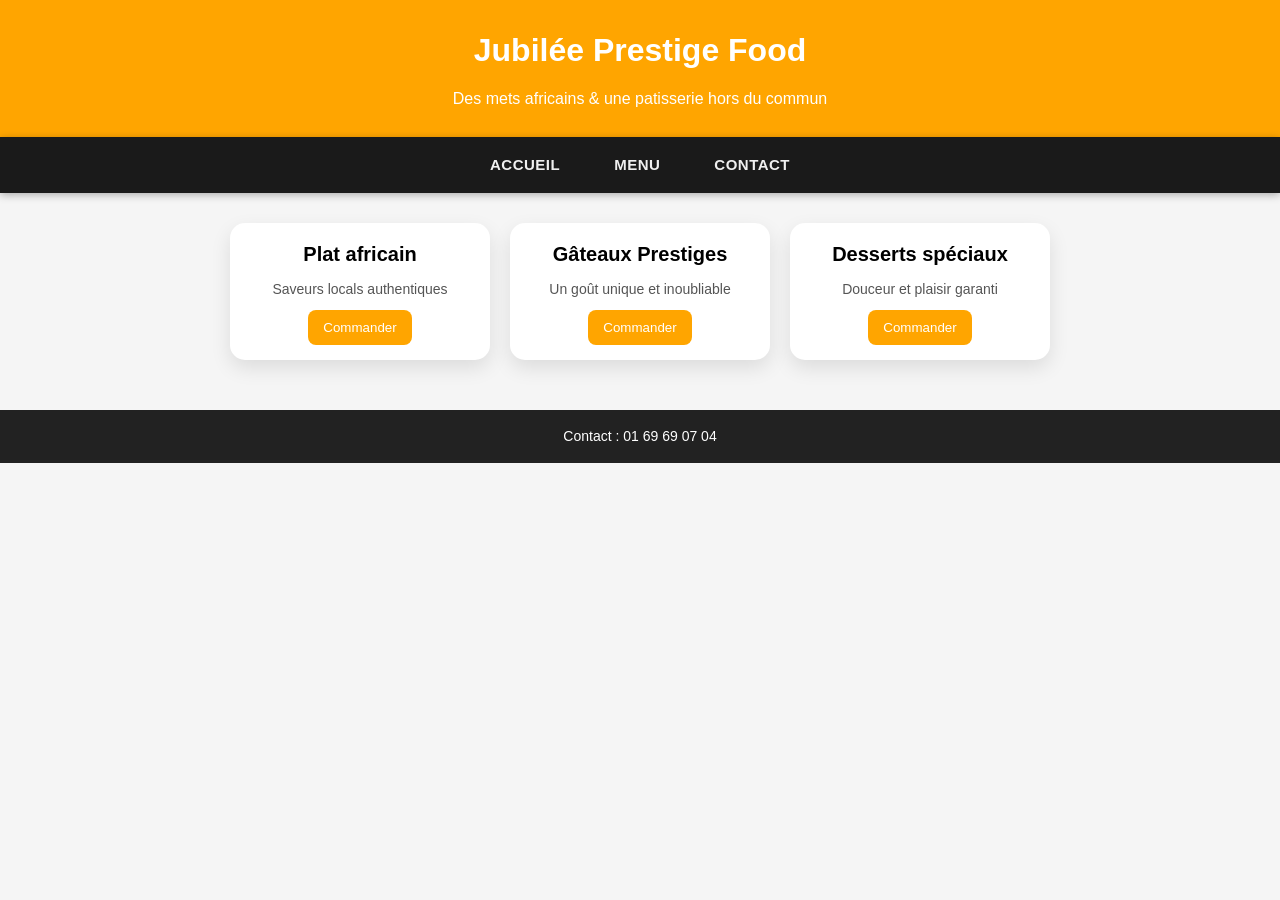
==== index.html @ 51b013df "Premier commit du projet" ====
<!DOCTYPE html>
<html lang="fr">

<head>
    <meta charset="UTF-8">
    <meta name="viewport" content="width=device-width, initial-scale=1.0">
    <title>Jubilée Prestige Food</title  >
    <link rel="stylesheet" href="style.css">
</head>

<body>
  
  <header class="header">
    <h1>Jubilée Prestige Food</h1>
    <p>Des mets africains & une patisserie hors du commun</p>
  </header>

  <nav class="nav">
    <ul>
      <li><a href="index.html">Accueil</a></li>
      <li><a href="Menu/Menu.html">Menu</a></li>
      <li><a href="Contact/Contact.html">Contact</a></li>
    </ul>
  </nav>

  <section class="container">

    <div class="card">
      <H2> Plat africain</H2>
      <p>Saveurs locals authentiques</p>
      <button>Commander</button> 
    </div>

    <div class="card">
      <H2>Gâteaux Prestiges</H2>
      <p>Un goût unique et inoubliable</p>
      <button>Commander</button>
    </div>

    <div class="card">
      <H2>Desserts spéciaux</H2>
      <p>Douceur et plaisir  garanti</p>
      <button>Commander</button>
    </div>

  </section>

  <footer class="footer">
    <p>Contact : 01 69 69 07 04</p>
  </footer>
</body>

</html>
---- style.css ----
* {
    margin: 0;
    padding: 0;
    box-sizing: border-box;
}

body {
    font-family: Arial, sans-serif;
    background-color: #f5f5f5;
    line-height: 1.6;
}

header {
    text-align: center;
    background: orange;
    color: white;
    padding: 25px 20px;
}

header h1 {
    font-size: 32px;
    margin-bottom: 10px;
}

header p {
    font-size: 16px;
}

/*NAVBAR */

/* Conteneur principal de la nav */
.nav {
    background-color: #1a1a1a; 
    padding: 0 20px;
    box-shadow: 0 2px 8px rgba(0, 0, 0, 0.3); 
    position: sticky; /* Pour que la navbar reste visible en scrollant */
    top: 0;
    z-index: 100;
}

.nav ul {
    list-style: none;
    display: flex; 
    justify-content: center; 
    gap: 10px; 
    margin: 0;
    padding: 0;
}

/* Chaque item de la liste */
.nav ul li {
    position: relative; /* C'est pour l'effet de soulignement animé */
}

/* Les liens eux-mêmes */
.nav ul li a {
    display: block;
    color: #f0f0f0; 
    text-decoration: none;
    font-size: 15px;
    font-weight: bold;
    letter-spacing: 0.5px;
    padding: 16px 22px; /* Grande Zone cliquableon va expliquer plus tard */
    text-transform: uppercase; /* Style prestige */
    transition: color 0.3s ease; /* Transition sur la couleur */
}

/* Barre animée sous chaque lien au survol */
.nav ul li a::after {
    content: '';
    position: absolute;
    bottom: 0;
    left: 50%;
    transform: translateX(-50%);
    width: 0%; /* Invisible par défaut */
    height: 3px;
    background-color: orange; 
    border-radius: 2px 2px 0 0;
    transition: width 0.3s ease; /* Animation de gauche à droite */
}

/* Au survol : le lien devient orange et la barre s'étend */
.nav ul li a:hover {
    color: orange;
}

.nav ul li a:hover::after {
    width: 80%; /* La barre s'étend sous le texte */
}

.container {
    display: flex;
    justify-content: center;
    flex-wrap: wrap;
    gap: 20px;
    padding: 30px 20px;
}
nav a.active {
  pointer-events: none;   /* désactive le clic */
  cursor: default;        /* curseur normal au survol */
  /*style visuel pour indiquer qu'on est sur cette page */
  font-weight: bold;
  text-decoration: underline;
}

.card {
    background: white;
    border-radius: 15px;
    box-shadow: 0 8px 20px rgba(0, 0, 0, 0.1);
    width: min(260px, 100%);
    padding: 15px;
    text-align: center;
    transition: transform 0.3s ease, box-shadow 0.3s ease;
}

.card:hover {
    transform: translateY(-5px);
    box-shadow: 0 12px 25px rgba(0, 0, 0, 0.2);
}

.card img {
    width: 100%;
    border-radius: 10px;
    margin-bottom: 10px;
}

.card h2 {
    font-size: 20px;
    margin-bottom: 8px;
}

.card p {
    font-size: 14px;
    color: #555;
    margin-bottom: 10px;
}

button {
    background: orange;
    color: white;
    border: none;
    padding: 10px 15px;
    border-radius: 8px;
    cursor: pointer;
    transition: 0.3s ease;
}

button:hover {
    background: red;
}

footer {
    text-align: center;
    padding: 15px;
    background: #222;
    color: white;
    margin-top: 20px;
    font-size: 14px;
}
@media (max-width: 600px) {
    .nav ul {
        flex-direction: column;
        gap: 0;
    }

.nav ul li a {
    padding: 12px 20px;
    text-align: center;
}

    .container {
        flex-direction: column;
        align-items: center;
    }
}
@media (max-width: 600px) {
    header h1,
    header.site-header h1 {
        font-size: 22px;
    }
    header p,
    header.site-header p {
        font-size: 14px;
    }
}
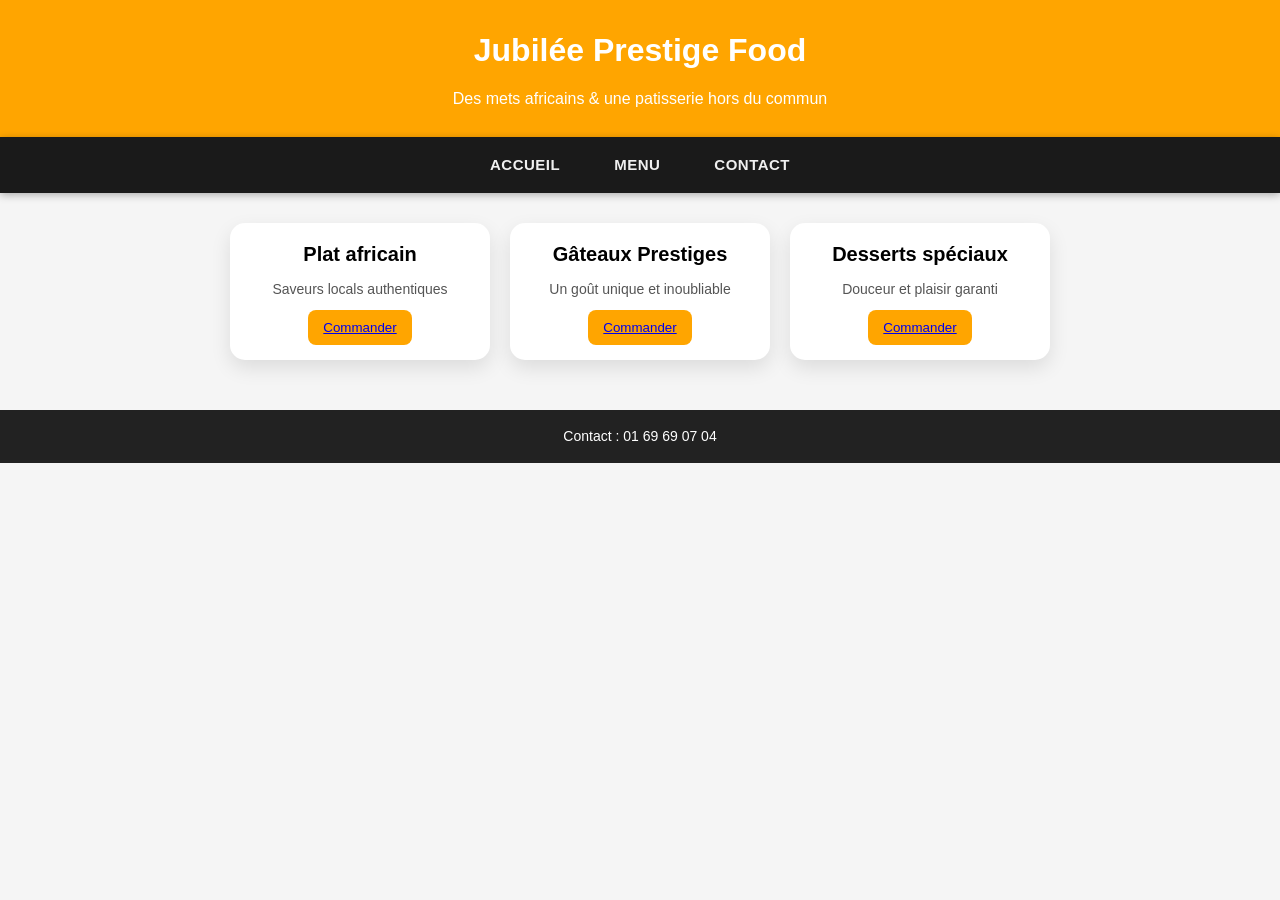
==== commit 7ddedc6f: "Changement 2" ====
--- a/index.html
+++ b/index.html
@@ -28,19 +28,19 @@
     <div class="card">
       <H2> Plat africain</H2>
       <p>Saveurs locals authentiques</p>
-      <button>Commander</button> 
+      <button><a href="https://wa.me/69690704">Commander</a></button> 
     </div>
 
     <div class="card">
       <H2>Gâteaux Prestiges</H2>
       <p>Un goût unique et inoubliable</p>
-      <button>Commander</button>
+      <button><a href="https://wa.me/69690704">Commander</a></button>
     </div>
 
     <div class="card">
       <H2>Desserts spéciaux</H2>
       <p>Douceur et plaisir  garanti</p>
-      <button>Commander</button>
+      <button><a href="https://wa.me/69690704">Commander</a></button>
     </div>
 
   </section>
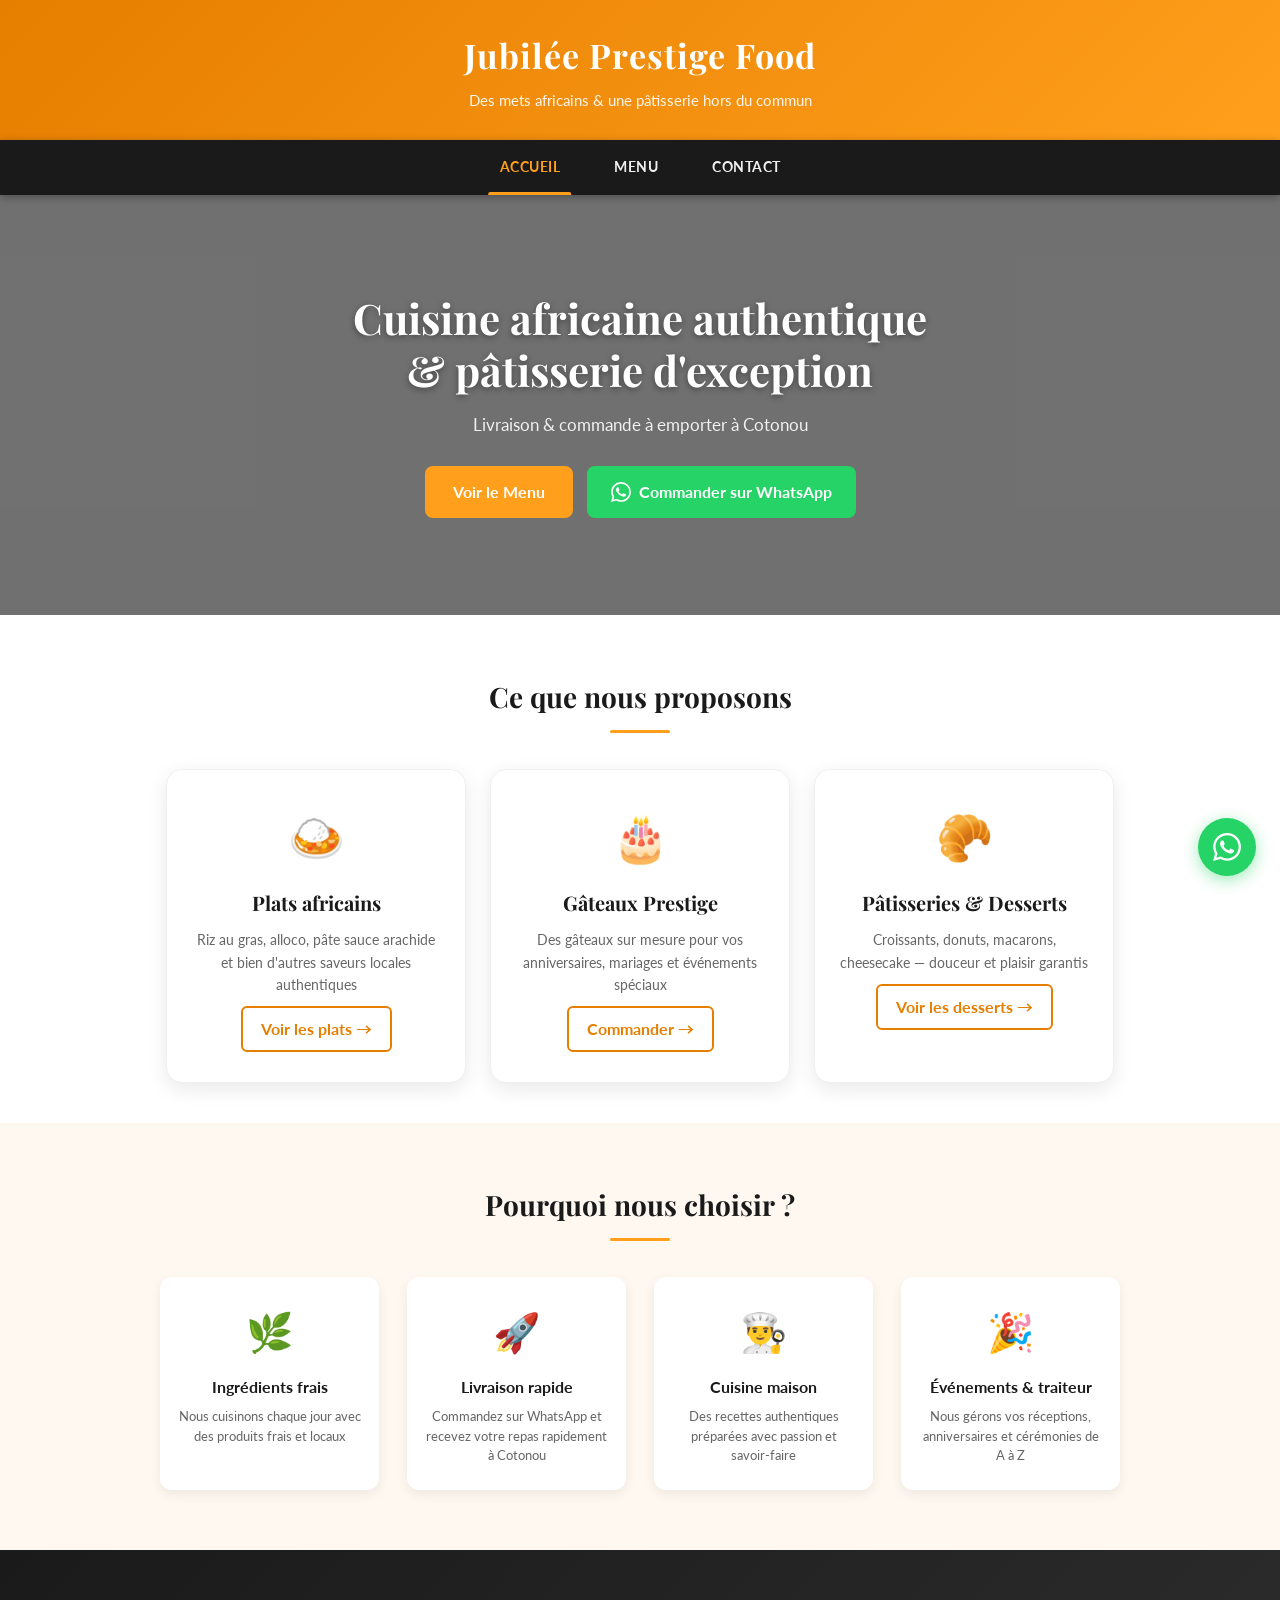
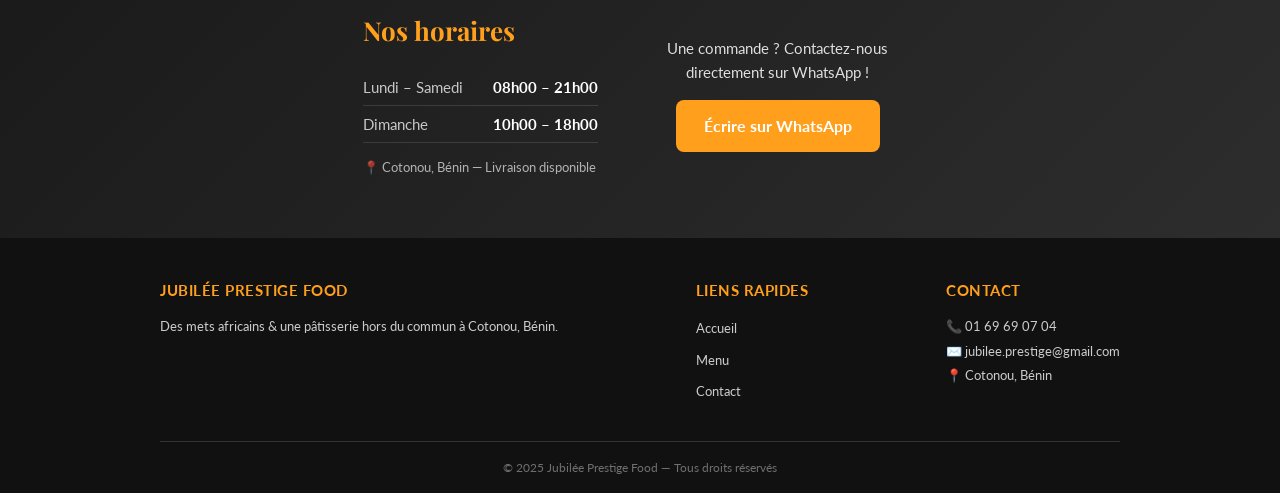
==== commit f3d6c606: "Nettoyage du projet et suppression du fichier nul" ====
--- a/index.html
+++ b/index.html
@@ -1,53 +1,143 @@
 <!DOCTYPE html>
 <html lang="fr">
+<head>
+  <meta charset="UTF-8">
+  <meta name="viewport" content="width=device-width, initial-scale=1.0">
+  <title>Jubilée Prestige Food</title>
+  <link rel="stylesheet" href="style.css">
+  <link href="https://fonts.googleapis.com/css2?family=Playfair+Display:wght@600;700&family=Lato:wght@400;700&display=swap" rel="stylesheet">
+</head>
+<body>
 
-<head>
-    <meta charset="UTF-8">
-    <meta name="viewport" content="width=device-width, initial-scale=1.0">
-    <title>Jubilée Prestige Food</title  >
-    <link rel="stylesheet" href="style.css">
-</head>
-
-<body>
-  
   <header class="header">
     <h1>Jubilée Prestige Food</h1>
-    <p>Des mets africains & une patisserie hors du commun</p>
+    <p>Des mets africains &amp; une pâtisserie hors du commun</p>
   </header>
 
   <nav class="nav">
     <ul>
-      <li><a href="index.html">Accueil</a></li>
+      <li><a href="index.html" class="active">Accueil</a></li>
       <li><a href="Menu/Menu.html">Menu</a></li>
       <li><a href="Contact/Contact.html">Contact</a></li>
     </ul>
   </nav>
 
-  <section class="container">
+  <!-- HERO SECTION -->
+  <section class="hero">
+    <div class="hero-overlay"></div>
+    <div class="hero-content">
+      <h2>Cuisine africaine authentique<br>&amp; pâtisserie d'exception</h2>
+      <p>Livraison &amp; commande à emporter à Cotonou</p>
+      <div class="hero-buttons">
+        <a href="Menu/Menu.html" class="btn-primary">Voir le Menu</a>
+        <a href="https://wa.me/22969690704" target="_blank" class="btn-whatsapp">
+          <svg width="20" height="20" viewBox="0 0 24 24" fill="currentColor"><path d="M17.472 14.382c-.297-.149-1.758-.867-2.03-.967-.273-.099-.471-.148-.67.15-.197.297-.767.966-.94 1.164-.173.199-.347.223-.644.075-.297-.15-1.255-.463-2.39-1.475-.883-.788-1.48-1.761-1.653-2.059-.173-.297-.018-.458.13-.606.134-.133.298-.347.446-.52.149-.174.198-.298.298-.497.099-.198.05-.371-.025-.52-.075-.149-.669-1.612-.916-2.207-.242-.579-.487-.5-.669-.51-.173-.008-.371-.01-.57-.01-.198 0-.52.074-.792.372-.272.297-1.04 1.016-1.04 2.479 0 1.462 1.065 2.875 1.213 3.074.149.198 2.096 3.2 5.077 4.487.709.306 1.262.489 1.694.625.712.227 1.36.195 1.871.118.571-.085 1.758-.719 2.006-1.413.248-.694.248-1.289.173-1.413-.074-.124-.272-.198-.57-.347m-5.421 7.403h-.004a9.87 9.87 0 01-5.031-1.378l-.361-.214-3.741.982.998-3.648-.235-.374a9.86 9.86 0 01-1.51-5.26c.001-5.45 4.436-9.884 9.888-9.884 2.64 0 5.122 1.03 6.988 2.898a9.825 9.825 0 012.893 6.994c-.003 5.45-4.437 9.884-9.885 9.884m8.413-18.297A11.815 11.815 0 0012.05 0C5.495 0 .16 5.335.157 11.892c0 2.096.547 4.142 1.588 5.945L.057 24l6.305-1.654a11.882 11.882 0 005.683 1.448h.005c6.554 0 11.89-5.335 11.893-11.893a11.821 11.821 0 00-3.48-8.413z"/></svg>
+          Commander sur WhatsApp
+        </a>
+      </div>
+    </div>
+  </section>
 
-    <div class="card">
-      <H2> Plat africain</H2>
-      <p>Saveurs locals authentiques</p>
-      <button><a href="https://wa.me/69690704">Commander</a></button> 
+  <!-- CATEGORIES SECTION -->
+  <section class="categories">
+    <h2 class="section-title">Ce que nous proposons</h2>
+    <div class="container">
+      <div class="card">
+        <div class="card-icon">🍛</div>
+        <h3>Plats africains</h3>
+        <p>Riz au gras, alloco, pâte sauce arachide et bien d'autres saveurs locales authentiques</p>
+        <a href="Menu/Menu.html" class="btn-card">Voir les plats →</a>
+      </div>
+      <div class="card">
+        <div class="card-icon">🎂</div>
+        <h3>Gâteaux Prestige</h3>
+        <p>Des gâteaux sur mesure pour vos anniversaires, mariages et événements spéciaux</p>
+        <a href="https://wa.me/22969690704" target="_blank" class="btn-card">Commander →</a>
+      </div>
+      <div class="card">
+        <div class="card-icon">🥐</div>
+        <h3>Pâtisseries &amp; Desserts</h3>
+        <p>Croissants, donuts, macarons, cheesecake — douceur et plaisir garantis</p>
+        <a href="Menu/Menu.html" class="btn-card">Voir les desserts →</a>
+      </div>
     </div>
+  </section>
 
-    <div class="card">
-      <H2>Gâteaux Prestiges</H2>
-      <p>Un goût unique et inoubliable</p>
-      <button><a href="https://wa.me/69690704">Commander</a></button>
+  <!-- POURQUOI NOUS -->
+  <section class="why-us">
+    <h2 class="section-title">Pourquoi nous choisir ?</h2>
+    <div class="why-grid">
+      <div class="why-item">
+        <span class="why-icon">🌿</span>
+        <h4>Ingrédients frais</h4>
+        <p>Nous cuisinons chaque jour avec des produits frais et locaux</p>
+      </div>
+      <div class="why-item">
+        <span class="why-icon">🚀</span>
+        <h4>Livraison rapide</h4>
+        <p>Commandez sur WhatsApp et recevez votre repas rapidement à Cotonou</p>
+      </div>
+      <div class="why-item">
+        <span class="why-icon">👨‍🍳</span>
+        <h4>Cuisine maison</h4>
+        <p>Des recettes authentiques préparées avec passion et savoir-faire</p>
+      </div>
+      <div class="why-item">
+        <span class="why-icon">🎉</span>
+        <h4>Événements &amp; traiteur</h4>
+        <p>Nous gérons vos réceptions, anniversaires et cérémonies de A à Z</p>
+      </div>
     </div>
+  </section>
 
-    <div class="card">
-      <H2>Desserts spéciaux</H2>
-      <p>Douceur et plaisir  garanti</p>
-      <button><a href="https://wa.me/69690704">Commander</a></button>
+  <!-- HORAIRES -->
+  <section class="horaires">
+    <div class="horaires-inner">
+      <div class="horaires-text">
+        <h2>Nos horaires</h2>
+        <ul>
+          <li><span>Lundi – Samedi</span> <strong>08h00 – 21h00</strong></li>
+          <li><span>Dimanche</span> <strong>10h00 – 18h00</strong></li>
+        </ul>
+        <p class="horaires-note">📍 Cotonou, Bénin — Livraison disponible</p>
+      </div>
+      <div class="horaires-cta">
+        <p>Une commande ? Contactez-nous directement sur WhatsApp !</p>
+        <a href="https://wa.me/22969690704" target="_blank" class="btn-primary">Écrire sur WhatsApp</a>
+      </div>
     </div>
-
   </section>
 
   <footer class="footer">
-    <p>Contact : 01 69 69 07 04</p>
+    <div class="footer-inner">
+      <div class="footer-col">
+        <h4>Jubilée Prestige Food</h4>
+        <p>Des mets africains &amp; une pâtisserie hors du commun à Cotonou, Bénin.</p>
+      </div>
+      <div class="footer-col">
+        <h4>Liens rapides</h4>
+        <ul>
+          <li><a href="index.html">Accueil</a></li>
+          <li><a href="Menu/Menu.html">Menu</a></li>
+          <li><a href="Contact/Contact.html">Contact</a></li>
+        </ul>
+      </div>
+      <div class="footer-col">
+        <h4>Contact</h4>
+        <p>📞 01 69 69 07 04</p>
+        <p>✉️ jubilee.prestige@gmail.com</p>
+        <p>📍 Cotonou, Bénin</p>
+      </div>
+    </div>
+    <div class="footer-bottom">
+      <p>&copy; 2025 Jubilée Prestige Food — Tous droits réservés</p>
+    </div>
   </footer>
+
+  <!-- BOUTON WHATSAPP FLOTTANT -->
+  <a href="https://wa.me/22969690704" target="_blank" class="whatsapp-float" title="Commander sur WhatsApp">
+    <svg width="28" height="28" viewBox="0 0 24 24" fill="white"><path d="M17.472 14.382c-.297-.149-1.758-.867-2.03-.967-.273-.099-.471-.148-.67.15-.197.297-.767.966-.94 1.164-.173.199-.347.223-.644.075-.297-.15-1.255-.463-2.39-1.475-.883-.788-1.48-1.761-1.653-2.059-.173-.297-.018-.458.13-.606.134-.133.298-.347.446-.52.149-.174.198-.298.298-.497.099-.198.05-.371-.025-.52-.075-.149-.669-1.612-.916-2.207-.242-.579-.487-.5-.669-.51-.173-.008-.371-.01-.57-.01-.198 0-.52.074-.792.372-.272.297-1.04 1.016-1.04 2.479 0 1.462 1.065 2.875 1.213 3.074.149.198 2.096 3.2 5.077 4.487.709.306 1.262.489 1.694.625.712.227 1.36.195 1.871.118.571-.085 1.758-.719 2.006-1.413.248-.694.248-1.289.173-1.413-.074-.124-.272-.198-.57-.347m-5.421 7.403h-.004a9.87 9.87 0 01-5.031-1.378l-.361-.214-3.741.982.998-3.648-.235-.374a9.86 9.86 0 01-1.51-5.26c.001-5.45 4.436-9.884 9.888-9.884 2.64 0 5.122 1.03 6.988 2.898a9.825 9.825 0 012.893 6.994c-.003 5.45-4.437 9.884-9.885 9.884m8.413-18.297A11.815 11.815 0 0012.05 0C5.495 0 .16 5.335.157 11.892c0 2.096.547 4.142 1.588 5.945L.057 24l6.305-1.654a11.882 11.882 0 005.683 1.448h.005c6.554 0 11.89-5.335 11.893-11.893a11.821 11.821 0 00-3.48-8.413z"/></svg>
+  </a>
+
 </body>
-
-</html>+</html>
--- a/style.css
+++ b/style.css
@@ -1,185 +1,377 @@
 * {
-    margin: 0;
-    padding: 0;
-    box-sizing: border-box;
+  margin: 0;
+  padding: 0;
+  box-sizing: border-box;
 }
 
 body {
-    font-family: Arial, sans-serif;
-    background-color: #f5f5f5;
-    line-height: 1.6;
-}
-
-header {
-    text-align: center;
-    background: orange;
-    color: white;
-    padding: 25px 20px;
-}
-
-header h1 {
-    font-size: 32px;
-    margin-bottom: 10px;
-}
-
-header p {
-    font-size: 16px;
-}
-
-/*NAVBAR */
-
-/* Conteneur principal de la nav */
+  font-family: 'Lato', Arial, sans-serif;
+  background-color: #fafafa;
+  line-height: 1.6;
+  color: #222;
+}
+
+
+header.header {
+  text-align: center;
+  background: linear-gradient(135deg, #e67e00, #ff9f1c);
+  color: white;
+  padding: 28px 20px;
+}
+header.header h1 {
+  font-family: 'Playfair Display', serif;
+  font-size: 34px;
+  margin-bottom: 6px;
+  letter-spacing: 1px;
+}
+header.header p {
+  font-size: 15px;
+  opacity: 0.92;
+}
+
+/* ===== NAVBAR ===== */
 .nav {
-    background-color: #1a1a1a; 
-    padding: 0 20px;
-    box-shadow: 0 2px 8px rgba(0, 0, 0, 0.3); 
-    position: sticky; /* Pour que la navbar reste visible en scrollant */
-    top: 0;
-    z-index: 100;
-}
-
+  background-color: #1a1a1a;
+  padding: 0 20px;
+  box-shadow: 0 2px 8px rgba(0,0,0,0.3);
+  position: sticky;
+  top: 0;
+  z-index: 100;
+}
 .nav ul {
-    list-style: none;
-    display: flex; 
-    justify-content: center; 
-    gap: 10px; 
-    margin: 0;
-    padding: 0;
-}
-
-/* Chaque item de la liste */
-.nav ul li {
-    position: relative; /* C'est pour l'effet de soulignement animé */
-}
-
-/* Les liens eux-mêmes */
+  list-style: none;
+  display: flex;
+  justify-content: center;
+  gap: 10px;
+  margin: 0;
+  padding: 0;
+}
+.nav ul li { position: relative; }
 .nav ul li a {
-    display: block;
-    color: #f0f0f0; 
-    text-decoration: none;
-    font-size: 15px;
-    font-weight: bold;
-    letter-spacing: 0.5px;
-    padding: 16px 22px; /* Grande Zone cliquableon va expliquer plus tard */
-    text-transform: uppercase; /* Style prestige */
-    transition: color 0.3s ease; /* Transition sur la couleur */
-}
-
-/* Barre animée sous chaque lien au survol */
+  display: block;
+  color: #f0f0f0;
+  text-decoration: none;
+  font-size: 14px;
+  font-weight: 700;
+  letter-spacing: 0.5px;
+  padding: 16px 22px;
+  text-transform: uppercase;
+  transition: color 0.3s ease;
+}
 .nav ul li a::after {
-    content: '';
-    position: absolute;
-    bottom: 0;
-    left: 50%;
-    transform: translateX(-50%);
-    width: 0%; /* Invisible par défaut */
-    height: 3px;
-    background-color: orange; 
-    border-radius: 2px 2px 0 0;
-    transition: width 0.3s ease; /* Animation de gauche à droite */
-}
-
-/* Au survol : le lien devient orange et la barre s'étend */
-.nav ul li a:hover {
-    color: orange;
-}
-
-.nav ul li a:hover::after {
-    width: 80%; /* La barre s'étend sous le texte */
-}
-
+  content: '';
+  position: absolute;
+  bottom: 0; left: 50%;
+  transform: translateX(-50%);
+  width: 0%;
+  height: 3px;
+  background-color: #ff9f1c;
+  border-radius: 2px 2px 0 0;
+  transition: width 0.3s ease;
+}
+.nav ul li a:hover,
+.nav ul li a.active { color: #ff9f1c; }
+.nav ul li a:hover::after,
+.nav ul li a.active::after { width: 80%; }
+.nav ul li a.active { pointer-events: none; cursor: default; }
+
+.hero {
+  position: relative;
+  min-height: 420px;
+  background-image: url('https://images.unsplash.com/photo-1504674900247-0877df9cc836?w=1400&fit=crop');
+  background-size: cover;
+  background-position: center;
+  display: flex;
+  align-items: center;
+  justify-content: center;
+  text-align: center;
+}
+.hero-overlay {
+  position: absolute;
+  inset: 0;
+  background: rgba(0,0,0,0.55);
+}
+.hero-content {
+  position: relative;
+  z-index: 1;
+  color: white;
+  padding: 40px 20px;
+  max-width: 700px;
+}
+.hero-content h2 {
+  font-family: 'Playfair Display', serif;
+  font-size: clamp(24px, 5vw, 42px);
+  line-height: 1.25;
+  margin-bottom: 14px;
+  text-shadow: 0 2px 6px rgba(0,0,0,0.4);
+}
+.hero-content p {
+  font-size: 17px;
+  margin-bottom: 28px;
+  opacity: 0.9;
+}
+.hero-buttons {
+  display: flex;
+  gap: 14px;
+  justify-content: center;
+  flex-wrap: wrap;
+}
+
+/* ===== BUTTONS ===== */
+.btn-primary {
+  display: inline-block;
+  background: #ff9f1c;
+  color: white;
+  font-weight: 700;
+  text-decoration: none;
+  padding: 13px 28px;
+  border-radius: 8px;
+  transition: background 0.3s, transform 0.2s;
+}
+.btn-primary:hover {
+  background: #e67e00;
+  transform: translateY(-2px);
+}
+.btn-whatsapp {
+  display: inline-flex;
+  align-items: center;
+  gap: 8px;
+  background: #25D366;
+  color: white;
+  font-weight: 700;
+  text-decoration: none;
+  padding: 13px 24px;
+  border-radius: 8px;
+  transition: background 0.3s, transform 0.2s;
+}
+.btn-whatsapp:hover {
+  background: #1ebe5d;
+  transform: translateY(-2px);
+}
+.btn-card {
+  display: inline-block;
+  color: #e67e00;
+  font-weight: 700;
+  text-decoration: none;
+  border: 2px solid #e67e00;
+  padding: 8px 18px;
+  border-radius: 6px;
+  margin-top: 10px;
+  transition: background 0.3s, color 0.3s;
+}
+.btn-card:hover {
+  background: #e67e00;
+  color: white;
+}
+
+/* ===== CATEGORIES ===== */
+.categories {
+  padding: 60px 20px 40px;
+  background: white;
+}
+.section-title {
+  font-family: 'Playfair Display', serif;
+  font-size: 28px;
+  text-align: center;
+  margin-bottom: 36px;
+  color: #1a1a1a;
+  position: relative;
+}
+.section-title::after {
+  content: '';
+  display: block;
+  width: 60px;
+  height: 3px;
+  background: #ff9f1c;
+  margin: 10px auto 0;
+  border-radius: 2px;
+}
 .container {
-    display: flex;
-    justify-content: center;
-    flex-wrap: wrap;
-    gap: 20px;
-    padding: 30px 20px;
-}
-nav a.active {
-  pointer-events: none;   /* désactive le clic */
-  cursor: default;        /* curseur normal au survol */
-  /*style visuel pour indiquer qu'on est sur cette page */
-  font-weight: bold;
-  text-decoration: underline;
-}
-
+  display: flex;
+  justify-content: center;
+  flex-wrap: wrap;
+  gap: 24px;
+  max-width: 1100px;
+  margin: 0 auto;
+}
 .card {
-    background: white;
-    border-radius: 15px;
-    box-shadow: 0 8px 20px rgba(0, 0, 0, 0.1);
-    width: min(260px, 100%);
-    padding: 15px;
-    text-align: center;
-    transition: transform 0.3s ease, box-shadow 0.3s ease;
-}
-
+  background: #fff;
+  border-radius: 16px;
+  box-shadow: 0 6px 20px rgba(0,0,0,0.09);
+  width: min(300px, 100%);
+  padding: 30px 24px;
+  text-align: center;
+  transition: transform 0.3s ease, box-shadow 0.3s ease;
+  border: 1px solid #f0f0f0;
+}
 .card:hover {
-    transform: translateY(-5px);
-    box-shadow: 0 12px 25px rgba(0, 0, 0, 0.2);
-}
-
-.card img {
-    width: 100%;
-    border-radius: 10px;
-    margin-bottom: 10px;
-}
-
-.card h2 {
-    font-size: 20px;
-    margin-bottom: 8px;
-}
-
+  transform: translateY(-6px);
+  box-shadow: 0 14px 30px rgba(0,0,0,0.13);
+}
+.card-icon {
+  font-size: 46px;
+  margin-bottom: 14px;
+}
+.card h3 {
+  font-family: 'Playfair Display', serif;
+  font-size: 20px;
+  margin-bottom: 10px;
+  color: #1a1a1a;
+}
 .card p {
-    font-size: 14px;
-    color: #555;
-    margin-bottom: 10px;
-}
-
-button {
-    background: orange;
-    color: white;
-    border: none;
-    padding: 10px 15px;
-    border-radius: 8px;
-    cursor: pointer;
-    transition: 0.3s ease;
-}
-
-button:hover {
-    background: red;
-}
-
-footer {
-    text-align: center;
-    padding: 15px;
-    background: #222;
-    color: white;
-    margin-top: 20px;
-    font-size: 14px;
-}
+  font-size: 14px;
+  color: #666;
+  line-height: 1.6;
+}
+
+
+.why-us {
+  background: #fff8f0;
+  padding: 60px 20px;
+}
+.why-grid {
+  display: grid;
+  grid-template-columns: repeat(auto-fit, minmax(200px, 1fr));
+  gap: 28px;
+  max-width: 960px;
+  margin: 0 auto;
+}
+.why-item {
+  text-align: center;
+  padding: 24px 16px;
+  background: white;
+  border-radius: 12px;
+  box-shadow: 0 4px 12px rgba(0,0,0,0.07);
+  transition: transform 0.3s;
+}
+.why-item:hover { transform: translateY(-4px); }
+.why-icon { font-size: 38px; display: block; margin-bottom: 12px; }
+.why-item h4 {
+  font-size: 16px;
+  font-weight: 700;
+  color: #1a1a1a;
+  margin-bottom: 8px;
+}
+.why-item p { font-size: 13px; color: #666; line-height: 1.5; }
+
+/* ===== HORAIRES ===== */
+.horaires {
+  background: linear-gradient(135deg, #1a1a1a, #2d2d2d);
+  color: white;
+  padding: 60px 20px;
+}
+.horaires-inner {
+  max-width: 860px;
+  margin: 0 auto;
+  display: flex;
+  gap: 40px;
+  align-items: center;
+  flex-wrap: wrap;
+  justify-content: center;
+}
+.horaires-text h2 {
+  font-family: 'Playfair Display', serif;
+  font-size: 26px;
+  margin-bottom: 18px;
+  color: #ff9f1c;
+}
+.horaires-text ul {
+  list-style: none;
+  margin-bottom: 14px;
+}
+.horaires-text ul li {
+  display: flex;
+  justify-content: space-between;
+  gap: 30px;
+  padding: 6px 0;
+  border-bottom: 1px solid rgba(255,255,255,0.12);
+  font-size: 15px;
+}
+.horaires-text ul li span { opacity: 0.75; }
+.horaires-note { font-size: 13px; opacity: 0.65; margin-top: 8px; }
+.horaires-cta {
+  text-align: center;
+  max-width: 280px;
+}
+.horaires-cta p { margin-bottom: 16px; opacity: 0.85; font-size: 15px; }
+
+
+.footer {
+  background: #111;
+  color: #ccc;
+  padding: 40px 20px 0;
+}
+.footer-inner {
+  max-width: 960px;
+  margin: 0 auto;
+  display: flex;
+  gap: 32px;
+  flex-wrap: wrap;
+  justify-content: space-between;
+  padding-bottom: 32px;
+  border-bottom: 1px solid #333;
+}
+.footer-col h4 {
+  color: #ff9f1c;
+  font-size: 15px;
+  margin-bottom: 12px;
+  text-transform: uppercase;
+  letter-spacing: 0.5px;
+}
+.footer-col p { font-size: 13px; line-height: 1.9; }
+.footer-col ul { list-style: none; }
+.footer-col ul li { margin-bottom: 6px; }
+.footer-col ul li a {
+  color: #ccc;
+  text-decoration: none;
+  font-size: 13px;
+  transition: color 0.3s;
+}
+.footer-col ul li a:hover { color: #ff9f1c; }
+.footer-bottom {
+  text-align: center;
+  padding: 16px;
+  font-size: 12px;
+  opacity: 0.5;
+}
+
+
+.whatsapp-float {
+  position: fixed;
+  bottom: 24px;
+  right: 24px;
+  background: #25D366;
+  border-radius: 50%;
+  width: 58px;
+  height: 58px;
+  display: flex;
+  align-items: center;
+  justify-content: center;
+  box-shadow: 0 4px 16px rgba(37,211,102,0.45);
+  z-index: 999;
+  transition: transform 0.3s, box-shadow 0.3s;
+  animation: pulse-wa 2.5s ease-in-out infinite;
+}
+.whatsapp-float:hover {
+  transform: scale(1.12);
+  box-shadow: 0 6px 20px rgba(37,211,102,0.6);
+  animation: none;
+}
+@keyframes pulse-wa {
+  0%,100% { box-shadow: 0 4px 16px rgba(37,211,102,0.45); }
+  50% { box-shadow: 0 4px 26px rgba(37,211,102,0.75); }
+}
+
+
 @media (max-width: 600px) {
-    .nav ul {
-        flex-direction: column;
-        gap: 0;
-    }
-
-.nav ul li a {
-    padding: 12px 20px;
-    text-align: center;
-}
-
-    .container {
-        flex-direction: column;
-        align-items: center;
-    }
-}
-@media (max-width: 600px) {
-    header h1,
-    header.site-header h1 {
-        font-size: 22px;
-    }
-    header p,
-    header.site-header p {
-        font-size: 14px;
-    }
-}
+  header.header h1 { font-size: 22px; }
+  header.header p { font-size: 13px; }
+  .nav ul { flex-direction: column; gap: 0; }
+  .nav ul li a { padding: 12px 20px; text-align: center; }
+  .hero { min-height: 300px; }
+  .hero-content h2 { font-size: 22px; }
+  .container { flex-direction: column; align-items: center; }
+  .horaires-inner { flex-direction: column; text-align: center; }
+  .horaires-text ul li { flex-direction: column; gap: 2px; }
+  .footer-inner { flex-direction: column; }
+}
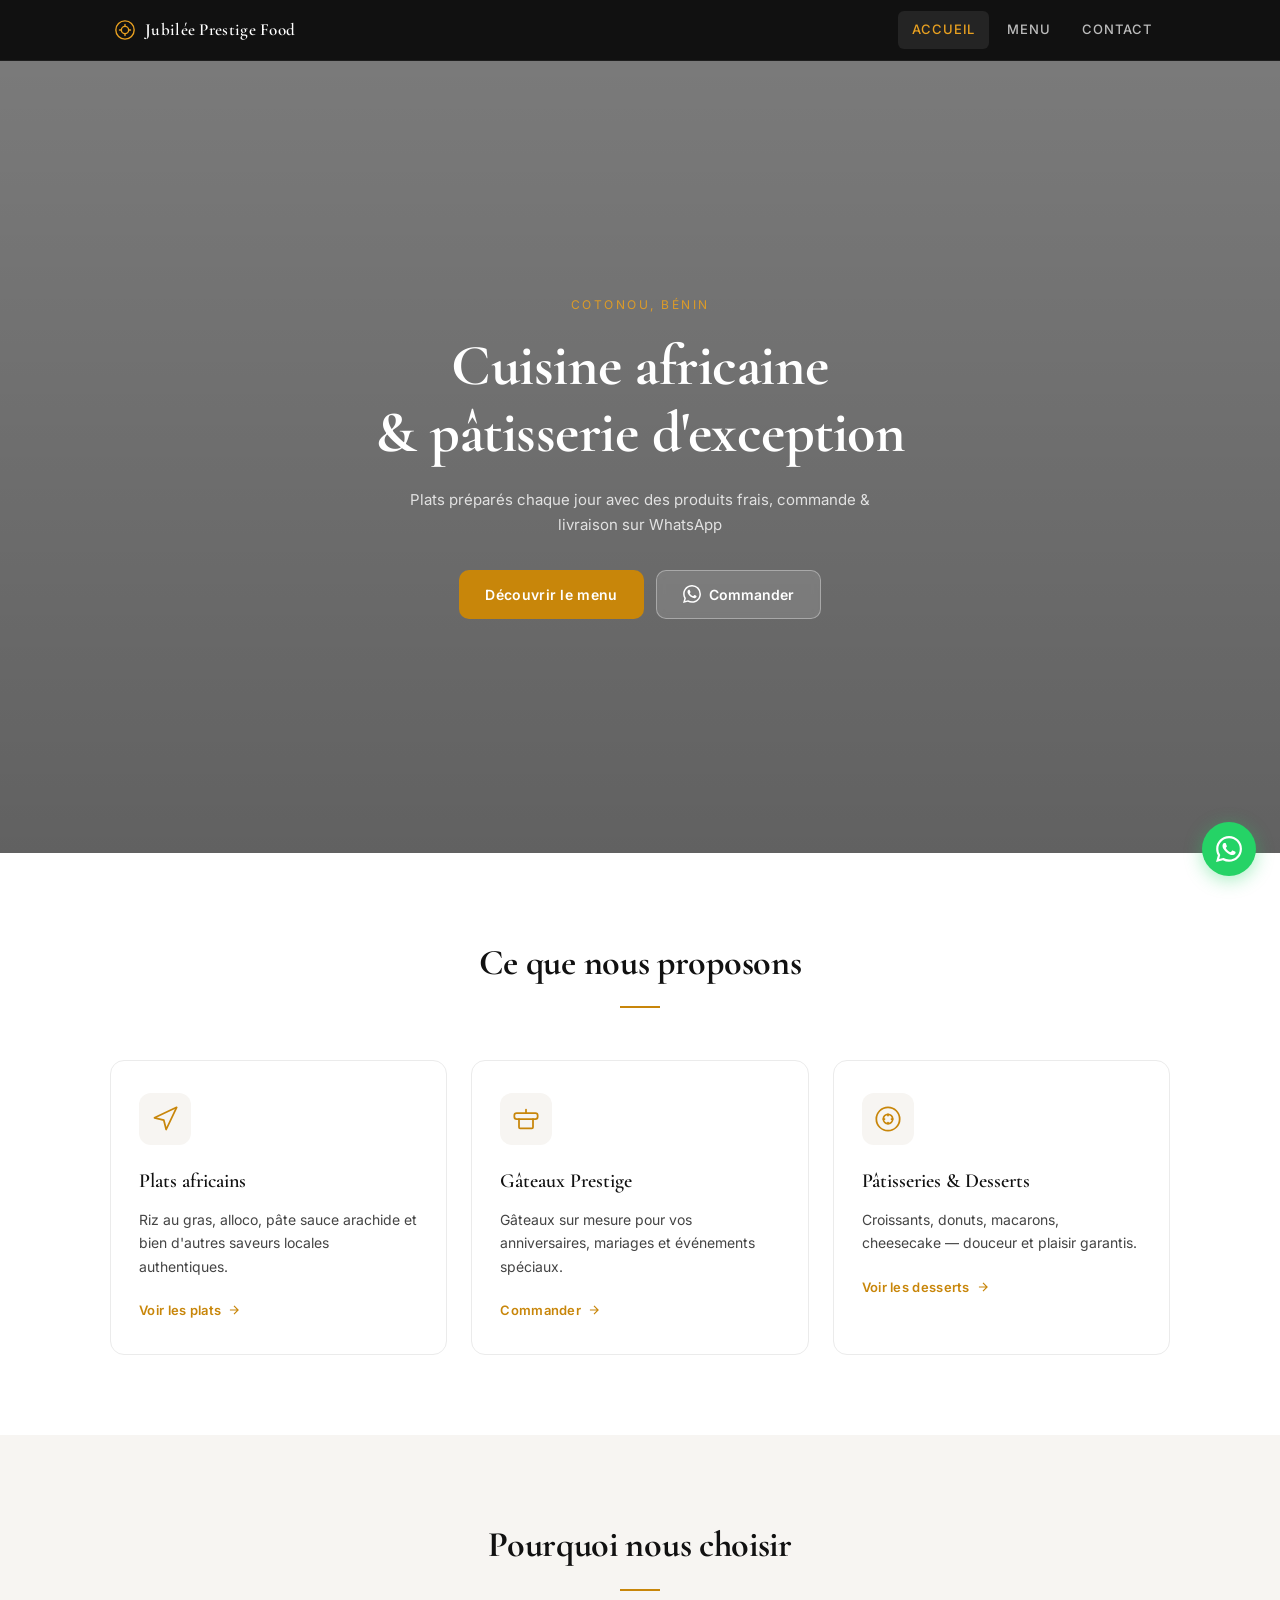
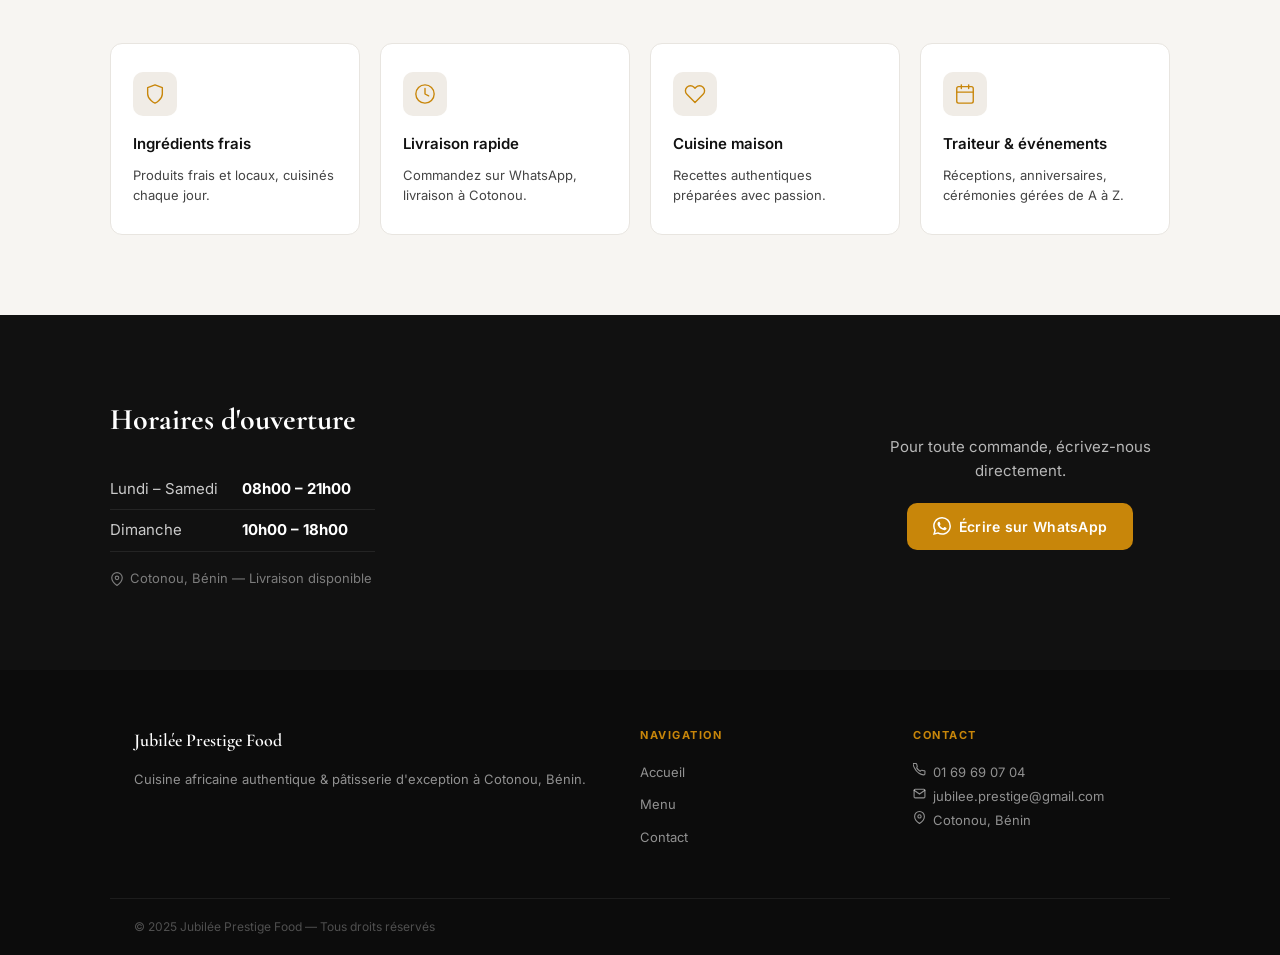
==== commit 01810ac0: "Ajout du menu hambuger et changement de la palette de couleurs et le style global" ====
--- a/index.html
+++ b/index.html
@@ -5,117 +5,163 @@
   <meta name="viewport" content="width=device-width, initial-scale=1.0">
   <title>Jubilée Prestige Food</title>
   <link rel="stylesheet" href="style.css">
-  <link href="https://fonts.googleapis.com/css2?family=Playfair+Display:wght@600;700&family=Lato:wght@400;700&display=swap" rel="stylesheet">
+  <link href="https://fonts.googleapis.com/css2?family=Cormorant+Garamond:wght@400;600;700&family=Inter:wght@400;500;600&display=swap" rel="stylesheet">
 </head>
 <body>
 
-  <header class="header">
-    <h1>Jubilée Prestige Food</h1>
-    <p>Des mets africains &amp; une pâtisserie hors du commun</p>
-  </header>
-
-  <nav class="nav">
-    <ul>
-      <li><a href="index.html" class="active">Accueil</a></li>
-      <li><a href="Menu/Menu.html">Menu</a></li>
-      <li><a href="Contact/Contact.html">Contact</a></li>
-    </ul>
+  <!-- NAV -->
+  <nav class="nav" id="mainNav">
+    <div class="nav-inner">
+      <a href="index.html" class="nav-brand">
+        <svg width="22" height="22" viewBox="0 0 24 24" fill="none" stroke="currentColor" stroke-width="1.5" stroke-linecap="round" stroke-linejoin="round"><path d="M12 2C6.48 2 2 6.48 2 12s4.48 10 10 10 10-4.48 10-10S17.52 2 12 2z"/><path d="M8 12c0-2.21 1.79-4 4-4s4 1.79 4 4-1.79 4-4 4-4-1.79-4-4z"/><path d="M12 6v2M12 16v2M6 12h2M16 12h2"/></svg>
+        Jubilée Prestige Food
+      </a>
+      <ul class="nav-links" id="navLinks">
+        <li><a href="index.html" class="active">Accueil</a></li>
+        <li><a href="Menu/Menu.html">Menu</a></li>
+        <li><a href="Contact/Contact.html">Contact</a></li>
+      </ul>
+      <button class="nav-toggle" id="navToggle" aria-label="Menu">
+        <span></span><span></span><span></span>
+      </button>
+    </div>
   </nav>
 
-  <!-- HERO SECTION -->
-  <section class="hero">
+  <!-- HERO -->
+  <header class="hero">
     <div class="hero-overlay"></div>
     <div class="hero-content">
-      <h2>Cuisine africaine authentique<br>&amp; pâtisserie d'exception</h2>
-      <p>Livraison &amp; commande à emporter à Cotonou</p>
-      <div class="hero-buttons">
-        <a href="Menu/Menu.html" class="btn-primary">Voir le Menu</a>
-        <a href="https://wa.me/22969690704" target="_blank" class="btn-whatsapp">
-          <svg width="20" height="20" viewBox="0 0 24 24" fill="currentColor"><path d="M17.472 14.382c-.297-.149-1.758-.867-2.03-.967-.273-.099-.471-.148-.67.15-.197.297-.767.966-.94 1.164-.173.199-.347.223-.644.075-.297-.15-1.255-.463-2.39-1.475-.883-.788-1.48-1.761-1.653-2.059-.173-.297-.018-.458.13-.606.134-.133.298-.347.446-.52.149-.174.198-.298.298-.497.099-.198.05-.371-.025-.52-.075-.149-.669-1.612-.916-2.207-.242-.579-.487-.5-.669-.51-.173-.008-.371-.01-.57-.01-.198 0-.52.074-.792.372-.272.297-1.04 1.016-1.04 2.479 0 1.462 1.065 2.875 1.213 3.074.149.198 2.096 3.2 5.077 4.487.709.306 1.262.489 1.694.625.712.227 1.36.195 1.871.118.571-.085 1.758-.719 2.006-1.413.248-.694.248-1.289.173-1.413-.074-.124-.272-.198-.57-.347m-5.421 7.403h-.004a9.87 9.87 0 01-5.031-1.378l-.361-.214-3.741.982.998-3.648-.235-.374a9.86 9.86 0 01-1.51-5.26c.001-5.45 4.436-9.884 9.888-9.884 2.64 0 5.122 1.03 6.988 2.898a9.825 9.825 0 012.893 6.994c-.003 5.45-4.437 9.884-9.885 9.884m8.413-18.297A11.815 11.815 0 0012.05 0C5.495 0 .16 5.335.157 11.892c0 2.096.547 4.142 1.588 5.945L.057 24l6.305-1.654a11.882 11.882 0 005.683 1.448h.005c6.554 0 11.89-5.335 11.893-11.893a11.821 11.821 0 00-3.48-8.413z"/></svg>
-          Commander sur WhatsApp
+      <p class="hero-label">Cotonou, Bénin</p>
+      <h1>Cuisine africaine<br>&amp; pâtisserie d'exception</h1>
+      <p class="hero-sub">Plats préparés chaque jour avec des produits frais, commande &amp; livraison sur WhatsApp</p>
+      <div class="hero-actions">
+        <a href="Menu/Menu.html" class="btn-primary">Découvrir le menu</a>
+        <a href="https://wa.me/22969690704" target="_blank" class="btn-outline">
+          <svg width="18" height="18" viewBox="0 0 24 24" fill="currentColor"><path d="M17.472 14.382c-.297-.149-1.758-.867-2.03-.967-.273-.099-.471-.148-.67.15-.197.297-.767.966-.94 1.164-.173.199-.347.223-.644.075-.297-.15-1.255-.463-2.39-1.475-.883-.788-1.48-1.761-1.653-2.059-.173-.297-.018-.458.13-.606.134-.133.298-.347.446-.52.149-.174.198-.298.298-.497.099-.198.05-.371-.025-.52-.075-.149-.669-1.612-.916-2.207-.242-.579-.487-.5-.669-.51-.173-.008-.371-.01-.57-.01-.198 0-.52.074-.792.372-.272.297-1.04 1.016-1.04 2.479 0 1.462 1.065 2.875 1.213 3.074.149.198 2.096 3.2 5.077 4.487.709.306 1.262.489 1.694.625.712.227 1.36.195 1.871.118.571-.085 1.758-.719 2.006-1.413.248-.694.248-1.289.173-1.413-.074-.124-.272-.198-.57-.347m-5.421 7.403h-.004a9.87 9.87 0 01-5.031-1.378l-.361-.214-3.741.982.998-3.648-.235-.374a9.86 9.86 0 01-1.51-5.26c.001-5.45 4.436-9.884 9.888-9.884 2.64 0 5.122 1.03 6.988 2.898a9.825 9.825 0 012.893 6.994c-.003 5.45-4.437 9.884-9.885 9.884m8.413-18.297A11.815 11.815 0 0012.05 0C5.495 0 .16 5.335.157 11.892c0 2.096.547 4.142 1.588 5.945L.057 24l6.305-1.654a11.882 11.882 0 005.683 1.448h.005c6.554 0 11.89-5.335 11.893-11.893a11.821 11.821 0 00-3.48-8.413z"/></svg>
+          Commander
         </a>
       </div>
     </div>
+  </header>
+
+  <!-- OFFRES -->
+  <section class="section">
+    <div class="section-inner">
+      <h2 class="section-title">Ce que nous proposons</h2>
+      <div class="cards">
+
+        <div class="card">
+          <div class="card-icon">
+            <svg width="28" height="28" viewBox="0 0 24 24" fill="none" stroke="currentColor" stroke-width="1.5" stroke-linecap="round" stroke-linejoin="round"><path d="M3 11l19-9-9 19-2-8-8-2z"/></svg>
+          </div>
+          <h3>Plats africains</h3>
+          <p>Riz au gras, alloco, pâte sauce arachide et bien d'autres saveurs locales authentiques.</p>
+          <a href="Menu/Menu.html" class="link-arrow">Voir les plats
+            <svg width="14" height="14" viewBox="0 0 24 24" fill="none" stroke="currentColor" stroke-width="2"><path d="M5 12h14M12 5l7 7-7 7"/></svg>
+          </a>
+        </div>
+
+        <div class="card">
+          <div class="card-icon">
+            <svg width="28" height="28" viewBox="0 0 24 24" fill="none" stroke="currentColor" stroke-width="1.5" stroke-linecap="round" stroke-linejoin="round"><path d="M20 7H4a2 2 0 00-2 2v1a2 2 0 002 2h16a2 2 0 002-2V9a2 2 0 00-2-2z"/><path d="M12 7V4"/><path d="M6 12v7a1 1 0 001 1h10a1 1 0 001-1v-7"/></svg>
+          </div>
+          <h3>Gâteaux Prestige</h3>
+          <p>Gâteaux sur mesure pour vos anniversaires, mariages et événements spéciaux.</p>
+          <a href="https://wa.me/22969690704" target="_blank" class="link-arrow">Commander
+            <svg width="14" height="14" viewBox="0 0 24 24" fill="none" stroke="currentColor" stroke-width="2"><path d="M5 12h14M12 5l7 7-7 7"/></svg>
+          </a>
+        </div>
+
+        <div class="card">
+          <div class="card-icon">
+            <svg width="28" height="28" viewBox="0 0 24 24" fill="none" stroke="currentColor" stroke-width="1.5" stroke-linecap="round" stroke-linejoin="round"><circle cx="12" cy="12" r="10"/><path d="M8 12c0-2.2 1.8-4 4-4s4 1.8 4 4-1.8 4-4 4-4-1.8-4-4z"/><path d="M12 8v1M12 15v1M8 12h1M15 12h1"/></svg>
+          </div>
+          <h3>Pâtisseries &amp; Desserts</h3>
+          <p>Croissants, donuts, macarons, cheesecake — douceur et plaisir garantis.</p>
+          <a href="Menu/Menu.html" class="link-arrow">Voir les desserts
+            <svg width="14" height="14" viewBox="0 0 24 24" fill="none" stroke="currentColor" stroke-width="2"><path d="M5 12h14M12 5l7 7-7 7"/></svg>
+          </a>
+        </div>
+
+      </div>
+    </div>
   </section>
 
-  <!-- CATEGORIES SECTION -->
-  <section class="categories">
-    <h2 class="section-title">Ce que nous proposons</h2>
-    <div class="container">
-      <div class="card">
-        <div class="card-icon">🍛</div>
-        <h3>Plats africains</h3>
-        <p>Riz au gras, alloco, pâte sauce arachide et bien d'autres saveurs locales authentiques</p>
-        <a href="Menu/Menu.html" class="btn-card">Voir les plats →</a>
-      </div>
-      <div class="card">
-        <div class="card-icon">🎂</div>
-        <h3>Gâteaux Prestige</h3>
-        <p>Des gâteaux sur mesure pour vos anniversaires, mariages et événements spéciaux</p>
-        <a href="https://wa.me/22969690704" target="_blank" class="btn-card">Commander →</a>
-      </div>
-      <div class="card">
-        <div class="card-icon">🥐</div>
-        <h3>Pâtisseries &amp; Desserts</h3>
-        <p>Croissants, donuts, macarons, cheesecake — douceur et plaisir garantis</p>
-        <a href="Menu/Menu.html" class="btn-card">Voir les desserts →</a>
+  <!-- POURQUOI NOUS -->
+  <section class="section section--alt">
+    <div class="section-inner">
+      <h2 class="section-title">Pourquoi nous choisir</h2>
+      <div class="why-grid">
+
+        <div class="why-item">
+          <div class="why-icon">
+            <svg width="22" height="22" viewBox="0 0 24 24" fill="none" stroke="currentColor" stroke-width="1.5" stroke-linecap="round" stroke-linejoin="round"><path d="M12 22s8-4 8-10V5l-8-3-8 3v7c0 6 8 10 8 10z"/></svg>
+          </div>
+          <h4>Ingrédients frais</h4>
+          <p>Produits frais et locaux, cuisinés chaque jour.</p>
+        </div>
+
+        <div class="why-item">
+          <div class="why-icon">
+            <svg width="22" height="22" viewBox="0 0 24 24" fill="none" stroke="currentColor" stroke-width="1.5" stroke-linecap="round" stroke-linejoin="round"><circle cx="12" cy="12" r="10"/><polyline points="12 6 12 12 16 14"/></svg>
+          </div>
+          <h4>Livraison rapide</h4>
+          <p>Commandez sur WhatsApp, livraison à Cotonou.</p>
+        </div>
+
+        <div class="why-item">
+          <div class="why-icon">
+            <svg width="22" height="22" viewBox="0 0 24 24" fill="none" stroke="currentColor" stroke-width="1.5" stroke-linecap="round" stroke-linejoin="round"><path d="M20.84 4.61a5.5 5.5 0 00-7.78 0L12 5.67l-1.06-1.06a5.5 5.5 0 00-7.78 7.78l1.06 1.06L12 21.23l7.78-7.78 1.06-1.06a5.5 5.5 0 000-7.78z"/></svg>
+          </div>
+          <h4>Cuisine maison</h4>
+          <p>Recettes authentiques préparées avec passion.</p>
+        </div>
+
+        <div class="why-item">
+          <div class="why-icon">
+            <svg width="22" height="22" viewBox="0 0 24 24" fill="none" stroke="currentColor" stroke-width="1.5" stroke-linecap="round" stroke-linejoin="round"><rect x="3" y="4" width="18" height="18" rx="2"/><line x1="16" y1="2" x2="16" y2="6"/><line x1="8" y1="2" x2="8" y2="6"/><line x1="3" y1="10" x2="21" y2="10"/></svg>
+          </div>
+          <h4>Traiteur &amp; événements</h4>
+          <p>Réceptions, anniversaires, cérémonies gérées de A à Z.</p>
+        </div>
+
       </div>
     </div>
   </section>
 
-  <!-- POURQUOI NOUS -->
-  <section class="why-us">
-    <h2 class="section-title">Pourquoi nous choisir ?</h2>
-    <div class="why-grid">
-      <div class="why-item">
-        <span class="why-icon">🌿</span>
-        <h4>Ingrédients frais</h4>
-        <p>Nous cuisinons chaque jour avec des produits frais et locaux</p>
-      </div>
-      <div class="why-item">
-        <span class="why-icon">🚀</span>
-        <h4>Livraison rapide</h4>
-        <p>Commandez sur WhatsApp et recevez votre repas rapidement à Cotonou</p>
-      </div>
-      <div class="why-item">
-        <span class="why-icon">👨‍🍳</span>
-        <h4>Cuisine maison</h4>
-        <p>Des recettes authentiques préparées avec passion et savoir-faire</p>
-      </div>
-      <div class="why-item">
-        <span class="why-icon">🎉</span>
-        <h4>Événements &amp; traiteur</h4>
-        <p>Nous gérons vos réceptions, anniversaires et cérémonies de A à Z</p>
+  <!-- HORAIRES -->
+  <section class="section section--dark">
+    <div class="section-inner horaires-inner">
+      <div class="horaires-text">
+        <h2>Horaires d'ouverture</h2>
+        <table class="horaires-table">
+          <tr><td>Lundi – Samedi</td><td><strong>08h00 – 21h00</strong></td></tr>
+          <tr><td>Dimanche</td><td><strong>10h00 – 18h00</strong></td></tr>
+        </table>
+        <p class="horaires-note">
+          <svg width="14" height="14" viewBox="0 0 24 24" fill="none" stroke="currentColor" stroke-width="2" stroke-linecap="round"><path d="M21 10c0 7-9 13-9 13s-9-6-9-13a9 9 0 0118 0z"/><circle cx="12" cy="10" r="3"/></svg>
+          Cotonou, Bénin — Livraison disponible
+        </p>
+      </div>
+      <div class="horaires-cta">
+        <p>Pour toute commande, écrivez-nous directement.</p>
+        <a href="https://wa.me/22969690704" target="_blank" class="btn-primary">
+          <svg width="18" height="18" viewBox="0 0 24 24" fill="currentColor"><path d="M17.472 14.382c-.297-.149-1.758-.867-2.03-.967-.273-.099-.471-.148-.67.15-.197.297-.767.966-.94 1.164-.173.199-.347.223-.644.075-.297-.15-1.255-.463-2.39-1.475-.883-.788-1.48-1.761-1.653-2.059-.173-.297-.018-.458.13-.606.134-.133.298-.347.446-.52.149-.174.198-.298.298-.497.099-.198.05-.371-.025-.52-.075-.149-.669-1.612-.916-2.207-.242-.579-.487-.5-.669-.51-.173-.008-.371-.01-.57-.01-.198 0-.52.074-.792.372-.272.297-1.04 1.016-1.04 2.479 0 1.462 1.065 2.875 1.213 3.074.149.198 2.096 3.2 5.077 4.487.709.306 1.262.489 1.694.625.712.227 1.36.195 1.871.118.571-.085 1.758-.719 2.006-1.413.248-.694.248-1.289.173-1.413-.074-.124-.272-.198-.57-.347m-5.421 7.403h-.004a9.87 9.87 0 01-5.031-1.378l-.361-.214-3.741.982.998-3.648-.235-.374a9.86 9.86 0 01-1.51-5.26c.001-5.45 4.436-9.884 9.888-9.884 2.64 0 5.122 1.03 6.988 2.898a9.825 9.825 0 012.893 6.994c-.003 5.45-4.437 9.884-9.885 9.884m8.413-18.297A11.815 11.815 0 0012.05 0C5.495 0 .16 5.335.157 11.892c0 2.096.547 4.142 1.588 5.945L.057 24l6.305-1.654a11.882 11.882 0 005.683 1.448h.005c6.554 0 11.89-5.335 11.893-11.893a11.821 11.821 0 00-3.48-8.413z"/></svg>
+          Écrire sur WhatsApp
+        </a>
       </div>
     </div>
   </section>
 
-  <!-- HORAIRES -->
-  <section class="horaires">
-    <div class="horaires-inner">
-      <div class="horaires-text">
-        <h2>Nos horaires</h2>
-        <ul>
-          <li><span>Lundi – Samedi</span> <strong>08h00 – 21h00</strong></li>
-          <li><span>Dimanche</span> <strong>10h00 – 18h00</strong></li>
-        </ul>
-        <p class="horaires-note">📍 Cotonou, Bénin — Livraison disponible</p>
-      </div>
-      <div class="horaires-cta">
-        <p>Une commande ? Contactez-nous directement sur WhatsApp !</p>
-        <a href="https://wa.me/22969690704" target="_blank" class="btn-primary">Écrire sur WhatsApp</a>
-      </div>
-    </div>
-  </section>
-
+  <!-- FOOTER -->
   <footer class="footer">
     <div class="footer-inner">
       <div class="footer-col">
-        <h4>Jubilée Prestige Food</h4>
-        <p>Des mets africains &amp; une pâtisserie hors du commun à Cotonou, Bénin.</p>
+        <span class="footer-brand">Jubilée Prestige Food</span>
+        <p>Cuisine africaine authentique &amp; pâtisserie d'exception à Cotonou, Bénin.</p>
       </div>
       <div class="footer-col">
-        <h4>Liens rapides</h4>
+        <h4>Navigation</h4>
         <ul>
           <li><a href="index.html">Accueil</a></li>
           <li><a href="Menu/Menu.html">Menu</a></li>
@@ -124,20 +170,43 @@
       </div>
       <div class="footer-col">
         <h4>Contact</h4>
-        <p>📞 01 69 69 07 04</p>
-        <p>✉️ jubilee.prestige@gmail.com</p>
-        <p>📍 Cotonou, Bénin</p>
+        <p>
+          <svg width="13" height="13" viewBox="0 0 24 24" fill="none" stroke="currentColor" stroke-width="2" stroke-linecap="round"><path d="M22 16.92v3a2 2 0 01-2.18 2 19.79 19.79 0 01-8.63-3.07A19.5 19.5 0 013.07 9.8a19.79 19.79 0 01-3.07-8.67A2 2 0 012 1h3a2 2 0 012 1.72c.127.96.361 1.903.7 2.81a2 2 0 01-.45 2.11L6.91 8.98a16 16 0 006.29 6.29l1.27-1.27a2 2 0 012.11-.45c.907.339 1.85.573 2.81.7A2 2 0 0122 16.92z"/></svg>
+          01 69 69 07 04
+        </p>
+        <p>
+          <svg width="13" height="13" viewBox="0 0 24 24" fill="none" stroke="currentColor" stroke-width="2" stroke-linecap="round"><path d="M4 4h16c1.1 0 2 .9 2 2v12c0 1.1-.9 2-2 2H4c-1.1 0-2-.9-2-2V6c0-1.1.9-2 2-2z"/><polyline points="22,6 12,13 2,6"/></svg>
+          jubilee.prestige@gmail.com
+        </p>
+        <p>
+          <svg width="13" height="13" viewBox="0 0 24 24" fill="none" stroke="currentColor" stroke-width="2" stroke-linecap="round"><path d="M21 10c0 7-9 13-9 13s-9-6-9-13a9 9 0 0118 0z"/><circle cx="12" cy="10" r="3"/></svg>
+          Cotonou, Bénin
+        </p>
       </div>
     </div>
     <div class="footer-bottom">
-      <p>&copy; 2025 Jubilée Prestige Food — Tous droits réservés</p>
+      &copy; 2025 Jubilée Prestige Food — Tous droits réservés
     </div>
   </footer>
 
-  <!-- BOUTON WHATSAPP FLOTTANT -->
-  <a href="https://wa.me/22969690704" target="_blank" class="whatsapp-float" title="Commander sur WhatsApp">
-    <svg width="28" height="28" viewBox="0 0 24 24" fill="white"><path d="M17.472 14.382c-.297-.149-1.758-.867-2.03-.967-.273-.099-.471-.148-.67.15-.197.297-.767.966-.94 1.164-.173.199-.347.223-.644.075-.297-.15-1.255-.463-2.39-1.475-.883-.788-1.48-1.761-1.653-2.059-.173-.297-.018-.458.13-.606.134-.133.298-.347.446-.52.149-.174.198-.298.298-.497.099-.198.05-.371-.025-.52-.075-.149-.669-1.612-.916-2.207-.242-.579-.487-.5-.669-.51-.173-.008-.371-.01-.57-.01-.198 0-.52.074-.792.372-.272.297-1.04 1.016-1.04 2.479 0 1.462 1.065 2.875 1.213 3.074.149.198 2.096 3.2 5.077 4.487.709.306 1.262.489 1.694.625.712.227 1.36.195 1.871.118.571-.085 1.758-.719 2.006-1.413.248-.694.248-1.289.173-1.413-.074-.124-.272-.198-.57-.347m-5.421 7.403h-.004a9.87 9.87 0 01-5.031-1.378l-.361-.214-3.741.982.998-3.648-.235-.374a9.86 9.86 0 01-1.51-5.26c.001-5.45 4.436-9.884 9.888-9.884 2.64 0 5.122 1.03 6.988 2.898a9.825 9.825 0 012.893 6.994c-.003 5.45-4.437 9.884-9.885 9.884m8.413-18.297A11.815 11.815 0 0012.05 0C5.495 0 .16 5.335.157 11.892c0 2.096.547 4.142 1.588 5.945L.057 24l6.305-1.654a11.882 11.882 0 005.683 1.448h.005c6.554 0 11.89-5.335 11.893-11.893a11.821 11.821 0 00-3.48-8.413z"/></svg>
+  <!-- WHATSAPP FLOTTANT -->
+  <a href="https://wa.me/22969690704" target="_blank" class="wa-float" title="Commander sur WhatsApp">
+    <svg width="26" height="26" viewBox="0 0 24 24" fill="white"><path d="M17.472 14.382c-.297-.149-1.758-.867-2.03-.967-.273-.099-.471-.148-.67.15-.197.297-.767.966-.94 1.164-.173.199-.347.223-.644.075-.297-.15-1.255-.463-2.39-1.475-.883-.788-1.48-1.761-1.653-2.059-.173-.297-.018-.458.13-.606.134-.133.298-.347.446-.52.149-.174.198-.298.298-.497.099-.198.05-.371-.025-.52-.075-.149-.669-1.612-.916-2.207-.242-.579-.487-.5-.669-.51-.173-.008-.371-.01-.57-.01-.198 0-.52.074-.792.372-.272.297-1.04 1.016-1.04 2.479 0 1.462 1.065 2.875 1.213 3.074.149.198 2.096 3.2 5.077 4.487.709.306 1.262.489 1.694.625.712.227 1.36.195 1.871.118.571-.085 1.758-.719 2.006-1.413.248-.694.248-1.289.173-1.413-.074-.124-.272-.198-.57-.347m-5.421 7.403h-.004a9.87 9.87 0 01-5.031-1.378l-.361-.214-3.741.982.998-3.648-.235-.374a9.86 9.86 0 01-1.51-5.26c.001-5.45 4.436-9.884 9.888-9.884 2.64 0 5.122 1.03 6.988 2.898a9.825 9.825 0 012.893 6.994c-.003 5.45-4.437 9.884-9.885 9.884m8.413-18.297A11.815 11.815 0 0012.05 0C5.495 0 .16 5.335.157 11.892c0 2.096.547 4.142 1.588 5.945L.057 24l6.305-1.654a11.882 11.882 0 005.683 1.448h.005c6.554 0 11.89-5.335 11.893-11.893a11.821 11.821 0 00-3.48-8.413z"/></svg>
   </a>
+
+  <script>
+    const toggle = document.getElementById('navToggle');
+    const links = document.getElementById('navLinks');
+    toggle.addEventListener('click', () => {
+      links.classList.toggle('open');
+      toggle.classList.toggle('open');
+    });
+    // Ferme le menu au clic sur un lien
+    links.querySelectorAll('a').forEach(a => a.addEventListener('click', () => {
+      links.classList.remove('open');
+      toggle.classList.remove('open');
+    }));
+  </script>
 
 </body>
 </html>
--- a/style.css
+++ b/style.css
@@ -1,377 +1,468 @@
-* {
-  margin: 0;
-  padding: 0;
-  box-sizing: border-box;
-}
+/* ===================================================
+   JUBILÉE PRESTIGE FOOD — style.css
+   =================================================== */
+*, *::before, *::after { margin: 0; padding: 0; box-sizing: border-box; }
+
+:root {
+  --gold:    #c8860a;
+  --gold-lt: #e8a020;
+  --dark:    #111111;
+  --mid:     #444444;
+  --light:   #f7f5f2;
+  --white:   #ffffff;
+  --wa:      #25D366;
+  --radius:  10px;
+}
+
+html { scroll-behavior: smooth; }
 
 body {
-  font-family: 'Lato', Arial, sans-serif;
-  background-color: #fafafa;
-  line-height: 1.6;
-  color: #222;
-}
-
-
-header.header {
-  text-align: center;
-  background: linear-gradient(135deg, #e67e00, #ff9f1c);
-  color: white;
-  padding: 28px 20px;
-}
-header.header h1 {
-  font-family: 'Playfair Display', serif;
-  font-size: 34px;
-  margin-bottom: 6px;
-  letter-spacing: 1px;
-}
-header.header p {
+  font-family: 'Inter', system-ui, sans-serif;
+  background: var(--white);
+  color: var(--dark);
+  line-height: 1.65;
   font-size: 15px;
-  opacity: 0.92;
-}
-
-/* ===== NAVBAR ===== */
+}
+
+/* ── NAV ───────────────────────────────────────────── */
 .nav {
-  background-color: #1a1a1a;
-  padding: 0 20px;
-  box-shadow: 0 2px 8px rgba(0,0,0,0.3);
   position: sticky;
   top: 0;
-  z-index: 100;
-}
-.nav ul {
+  z-index: 200;
+  background: var(--dark);
+  border-bottom: 1px solid rgba(255,255,255,0.06);
+}
+.nav-inner {
+  max-width: 1100px;
+  margin: 0 auto;
+  padding: 0 24px;
+  height: 60px;
+  display: flex;
+  align-items: center;
+  justify-content: space-between;
+}
+.nav-brand {
+  display: flex;
+  align-items: center;
+  gap: 9px;
+  color: var(--white);
+  text-decoration: none;
+  font-family: 'Cormorant Garamond', Georgia, serif;
+  font-size: 17px;
+  font-weight: 600;
+  letter-spacing: 0.3px;
+  flex-shrink: 0;
+}
+.nav-brand svg { color: var(--gold-lt); flex-shrink: 0; }
+
+.nav-links {
+  display: flex;
   list-style: none;
-  display: flex;
-  justify-content: center;
-  gap: 10px;
-  margin: 0;
-  padding: 0;
-}
-.nav ul li { position: relative; }
-.nav ul li a {
+  gap: 4px;
+}
+.nav-links a {
   display: block;
-  color: #f0f0f0;
-  text-decoration: none;
-  font-size: 14px;
-  font-weight: 700;
-  letter-spacing: 0.5px;
-  padding: 16px 22px;
+  color: rgba(255,255,255,0.72);
+  text-decoration: none;
+  font-size: 13px;
+  font-weight: 500;
+  letter-spacing: 0.8px;
   text-transform: uppercase;
-  transition: color 0.3s ease;
-}
-.nav ul li a::after {
-  content: '';
-  position: absolute;
-  bottom: 0; left: 50%;
-  transform: translateX(-50%);
-  width: 0%;
-  height: 3px;
-  background-color: #ff9f1c;
-  border-radius: 2px 2px 0 0;
-  transition: width 0.3s ease;
-}
-.nav ul li a:hover,
-.nav ul li a.active { color: #ff9f1c; }
-.nav ul li a:hover::after,
-.nav ul li a.active::after { width: 80%; }
-.nav ul li a.active { pointer-events: none; cursor: default; }
-
+  padding: 8px 14px;
+  border-radius: 6px;
+  transition: color .2s, background .2s;
+}
+.nav-links a:hover,
+.nav-links a.active {
+  color: var(--white);
+  background: rgba(255,255,255,0.08);
+}
+.nav-links a.active { color: var(--gold-lt); }
+
+/* Hamburger button */
+.nav-toggle {
+  display: none;
+  flex-direction: column;
+  justify-content: center;
+  gap: 5px;
+  width: 36px;
+  height: 36px;
+  background: none;
+  border: none;
+  cursor: pointer;
+  padding: 4px;
+}
+.nav-toggle span {
+  display: block;
+  height: 2px;
+  background: var(--white);
+  border-radius: 2px;
+  transition: transform .3s, opacity .3s, width .3s;
+  transform-origin: center;
+}
+.nav-toggle.open span:nth-child(1) { transform: translateY(7px) rotate(45deg); }
+.nav-toggle.open span:nth-child(2) { opacity: 0; }
+.nav-toggle.open span:nth-child(3) { transform: translateY(-7px) rotate(-45deg); }
+
+/* ── HERO ──────────────────────────────────────────── */
 .hero {
   position: relative;
-  min-height: 420px;
-  background-image: url('https://images.unsplash.com/photo-1504674900247-0877df9cc836?w=1400&fit=crop');
+  min-height: 88vh;
+  display: flex;
+  align-items: center;
+  justify-content: center;
+  background-image: url('https://images.unsplash.com/photo-1504674900247-0877df9cc836?w=1600&fit=crop');
   background-size: cover;
   background-position: center;
-  display: flex;
-  align-items: center;
-  justify-content: center;
   text-align: center;
 }
 .hero-overlay {
   position: absolute;
   inset: 0;
-  background: rgba(0,0,0,0.55);
+  background: linear-gradient(to bottom, rgba(0,0,0,.52) 0%, rgba(0,0,0,.62) 100%);
 }
 .hero-content {
   position: relative;
   z-index: 1;
-  color: white;
-  padding: 40px 20px;
-  max-width: 700px;
-}
-.hero-content h2 {
-  font-family: 'Playfair Display', serif;
-  font-size: clamp(24px, 5vw, 42px);
-  line-height: 1.25;
-  margin-bottom: 14px;
-  text-shadow: 0 2px 6px rgba(0,0,0,0.4);
-}
-.hero-content p {
-  font-size: 17px;
-  margin-bottom: 28px;
-  opacity: 0.9;
-}
-.hero-buttons {
-  display: flex;
-  gap: 14px;
+  padding: 40px 24px;
+  max-width: 680px;
+  color: var(--white);
+}
+.hero-label {
+  font-size: 12px;
+  letter-spacing: 2.5px;
+  text-transform: uppercase;
+  color: var(--gold-lt);
+  margin-bottom: 18px;
+  opacity: .9;
+}
+.hero-content h1 {
+  font-family: 'Cormorant Garamond', Georgia, serif;
+  font-size: clamp(34px, 6vw, 58px);
+  font-weight: 700;
+  line-height: 1.15;
+  margin-bottom: 20px;
+  letter-spacing: -.5px;
+}
+.hero-sub {
+  font-size: 15px;
+  opacity: .8;
+  max-width: 500px;
+  margin: 0 auto 32px;
+  line-height: 1.7;
+}
+.hero-actions {
+  display: flex;
+  gap: 12px;
   justify-content: center;
   flex-wrap: wrap;
 }
 
-/* ===== BUTTONS ===== */
+/* ── BUTTONS ───────────────────────────────────────── */
 .btn-primary {
-  display: inline-block;
-  background: #ff9f1c;
-  color: white;
+  display: inline-flex;
+  align-items: center;
+  gap: 8px;
+  background: var(--gold);
+  color: var(--white);
+  font-weight: 600;
+  font-size: 14px;
+  text-decoration: none;
+  padding: 12px 26px;
+  border-radius: var(--radius);
+  transition: background .25s, transform .2s;
+  letter-spacing: .3px;
+}
+.btn-primary:hover { background: var(--gold-lt); transform: translateY(-2px); }
+
+.btn-outline {
+  display: inline-flex;
+  align-items: center;
+  gap: 8px;
+  background: rgba(255,255,255,0.12);
+  color: var(--white);
+  font-weight: 600;
+  font-size: 14px;
+  text-decoration: none;
+  padding: 12px 26px;
+  border-radius: var(--radius);
+  border: 1.5px solid rgba(255,255,255,0.35);
+  backdrop-filter: blur(4px);
+  transition: background .25s, border-color .25s, transform .2s;
+}
+.btn-outline:hover {
+  background: rgba(255,255,255,0.2);
+  border-color: rgba(255,255,255,0.6);
+  transform: translateY(-2px);
+}
+
+/* ── SECTIONS ──────────────────────────────────────── */
+.section { padding: 80px 24px; }
+.section--alt { background: var(--light); }
+.section--dark { background: var(--dark); color: var(--white); }
+.section-inner {
+  max-width: 1060px;
+  margin: 0 auto;
+}
+.section-title {
+  font-family: 'Cormorant Garamond', Georgia, serif;
+  font-size: clamp(26px, 4vw, 36px);
   font-weight: 700;
-  text-decoration: none;
-  padding: 13px 28px;
-  border-radius: 8px;
-  transition: background 0.3s, transform 0.2s;
-}
-.btn-primary:hover {
-  background: #e67e00;
-  transform: translateY(-2px);
-}
-.btn-whatsapp {
-  display: inline-flex;
-  align-items: center;
-  gap: 8px;
-  background: #25D366;
-  color: white;
-  font-weight: 700;
-  text-decoration: none;
-  padding: 13px 24px;
-  border-radius: 8px;
-  transition: background 0.3s, transform 0.2s;
-}
-.btn-whatsapp:hover {
-  background: #1ebe5d;
-  transform: translateY(-2px);
-}
-.btn-card {
-  display: inline-block;
-  color: #e67e00;
-  font-weight: 700;
-  text-decoration: none;
-  border: 2px solid #e67e00;
-  padding: 8px 18px;
-  border-radius: 6px;
-  margin-top: 10px;
-  transition: background 0.3s, color 0.3s;
-}
-.btn-card:hover {
-  background: #e67e00;
-  color: white;
-}
-
-/* ===== CATEGORIES ===== */
-.categories {
-  padding: 60px 20px 40px;
-  background: white;
-}
-.section-title {
-  font-family: 'Playfair Display', serif;
-  font-size: 28px;
   text-align: center;
-  margin-bottom: 36px;
-  color: #1a1a1a;
+  margin-bottom: 52px;
+  letter-spacing: -.3px;
   position: relative;
 }
 .section-title::after {
   content: '';
   display: block;
-  width: 60px;
-  height: 3px;
-  background: #ff9f1c;
-  margin: 10px auto 0;
-  border-radius: 2px;
-}
-.container {
-  display: flex;
-  justify-content: center;
-  flex-wrap: wrap;
+  width: 40px;
+  height: 2px;
+  background: var(--gold);
+  margin: 14px auto 0;
+}
+.section--dark .section-title { color: var(--white); }
+
+/* ── CARDS (offres) ────────────────────────────────── */
+.cards {
+  display: grid;
+  grid-template-columns: repeat(3, 1fr);
   gap: 24px;
-  max-width: 1100px;
-  margin: 0 auto;
 }
 .card {
-  background: #fff;
-  border-radius: 16px;
-  box-shadow: 0 6px 20px rgba(0,0,0,0.09);
-  width: min(300px, 100%);
-  padding: 30px 24px;
-  text-align: center;
-  transition: transform 0.3s ease, box-shadow 0.3s ease;
-  border: 1px solid #f0f0f0;
-}
-.card:hover {
-  transform: translateY(-6px);
-  box-shadow: 0 14px 30px rgba(0,0,0,0.13);
-}
+  background: var(--white);
+  border: 1px solid #ebebeb;
+  border-radius: 14px;
+  padding: 32px 28px;
+  transition: box-shadow .3s, transform .3s;
+}
+.card:hover { box-shadow: 0 8px 28px rgba(0,0,0,.09); transform: translateY(-4px); }
+
 .card-icon {
-  font-size: 46px;
-  margin-bottom: 14px;
+  width: 52px;
+  height: 52px;
+  border-radius: 12px;
+  background: var(--light);
+  display: flex;
+  align-items: center;
+  justify-content: center;
+  margin-bottom: 20px;
+  color: var(--gold);
 }
 .card h3 {
-  font-family: 'Playfair Display', serif;
+  font-family: 'Cormorant Garamond', Georgia, serif;
   font-size: 20px;
+  font-weight: 600;
   margin-bottom: 10px;
-  color: #1a1a1a;
-}
-.card p {
-  font-size: 14px;
-  color: #666;
-  line-height: 1.6;
-}
-
-
-.why-us {
-  background: #fff8f0;
-  padding: 60px 20px;
-}
+}
+.card p { font-size: 14px; color: var(--mid); line-height: 1.65; margin-bottom: 20px; }
+
+.link-arrow {
+  display: inline-flex;
+  align-items: center;
+  gap: 6px;
+  color: var(--gold);
+  font-size: 13px;
+  font-weight: 600;
+  text-decoration: none;
+  letter-spacing: .3px;
+  transition: gap .2s;
+}
+.link-arrow:hover { gap: 10px; }
+
+/* ── WHY GRID ──────────────────────────────────────── */
 .why-grid {
   display: grid;
-  grid-template-columns: repeat(auto-fit, minmax(200px, 1fr));
-  gap: 28px;
-  max-width: 960px;
-  margin: 0 auto;
+  grid-template-columns: repeat(4, 1fr);
+  gap: 20px;
 }
 .why-item {
-  text-align: center;
-  padding: 24px 16px;
-  background: white;
+  background: var(--white);
+  border: 1px solid #e8e5e0;
   border-radius: 12px;
-  box-shadow: 0 4px 12px rgba(0,0,0,0.07);
-  transition: transform 0.3s;
-}
-.why-item:hover { transform: translateY(-4px); }
-.why-icon { font-size: 38px; display: block; margin-bottom: 12px; }
+  padding: 28px 22px;
+  transition: box-shadow .3s, transform .3s;
+}
+.why-item:hover { box-shadow: 0 6px 20px rgba(0,0,0,.07); transform: translateY(-3px); }
+.why-icon {
+  width: 44px;
+  height: 44px;
+  border-radius: 10px;
+  background: #f0ece6;
+  display: flex;
+  align-items: center;
+  justify-content: center;
+  margin-bottom: 16px;
+  color: var(--gold);
+}
 .why-item h4 {
-  font-size: 16px;
+  font-size: 15px;
+  font-weight: 600;
+  margin-bottom: 8px;
+}
+.why-item p { font-size: 13px; color: var(--mid); line-height: 1.6; }
+
+/* ── HORAIRES ──────────────────────────────────────── */
+.horaires-inner {
+  display: flex;
+  align-items: center;
+  justify-content: space-between;
+  gap: 48px;
+  flex-wrap: wrap;
+}
+.horaires-text h2 {
+  font-family: 'Cormorant Garamond', Georgia, serif;
+  font-size: 30px;
   font-weight: 700;
-  color: #1a1a1a;
-  margin-bottom: 8px;
-}
-.why-item p { font-size: 13px; color: #666; line-height: 1.5; }
-
-/* ===== HORAIRES ===== */
-.horaires {
-  background: linear-gradient(135deg, #1a1a1a, #2d2d2d);
-  color: white;
-  padding: 60px 20px;
-}
-.horaires-inner {
-  max-width: 860px;
-  margin: 0 auto;
-  display: flex;
-  gap: 40px;
-  align-items: center;
-  flex-wrap: wrap;
-  justify-content: center;
-}
-.horaires-text h2 {
-  font-family: 'Playfair Display', serif;
-  font-size: 26px;
-  margin-bottom: 18px;
-  color: #ff9f1c;
-}
-.horaires-text ul {
-  list-style: none;
-  margin-bottom: 14px;
-}
-.horaires-text ul li {
-  display: flex;
-  justify-content: space-between;
-  gap: 30px;
-  padding: 6px 0;
-  border-bottom: 1px solid rgba(255,255,255,0.12);
+  margin-bottom: 24px;
+  color: var(--white);
+}
+.horaires-table {
+  border-collapse: collapse;
+  margin-bottom: 16px;
+  width: 100%;
+}
+.horaires-table td {
+  padding: 8px 24px 8px 0;
   font-size: 15px;
-}
-.horaires-text ul li span { opacity: 0.75; }
-.horaires-note { font-size: 13px; opacity: 0.65; margin-top: 8px; }
+  color: rgba(255,255,255,.78);
+  border-bottom: 1px solid rgba(255,255,255,.08);
+}
+.horaires-table td:last-child { color: var(--white); font-weight: 500; }
+.horaires-note {
+  display: flex;
+  align-items: center;
+  gap: 6px;
+  font-size: 13px;
+  color: rgba(255,255,255,.45);
+  margin-top: 4px;
+}
 .horaires-cta {
   text-align: center;
-  max-width: 280px;
-}
-.horaires-cta p { margin-bottom: 16px; opacity: 0.85; font-size: 15px; }
-
-
-.footer {
-  background: #111;
-  color: #ccc;
-  padding: 40px 20px 0;
-}
+  max-width: 300px;
+}
+.horaires-cta p {
+  font-size: 15px;
+  color: rgba(255,255,255,.7);
+  margin-bottom: 20px;
+  line-height: 1.6;
+}
+
+/* ── FOOTER ────────────────────────────────────────── */
+.footer { background: #0c0c0c; color: rgba(255,255,255,.55); }
 .footer-inner {
-  max-width: 960px;
+  max-width: 1060px;
   margin: 0 auto;
-  display: flex;
-  gap: 32px;
-  flex-wrap: wrap;
-  justify-content: space-between;
-  padding-bottom: 32px;
-  border-bottom: 1px solid #333;
-}
+  padding: 56px 24px 40px;
+  display: grid;
+  grid-template-columns: 2fr 1fr 1fr;
+  gap: 40px;
+  border-bottom: 1px solid rgba(255,255,255,.07);
+}
+.footer-brand {
+  display: block;
+  font-family: 'Cormorant Garamond', Georgia, serif;
+  font-size: 18px;
+  font-weight: 600;
+  color: var(--white);
+  margin-bottom: 12px;
+}
+.footer-col p {
+  font-size: 13px;
+  line-height: 1.85;
+  display: flex;
+  align-items: flex-start;
+  gap: 7px;
+}
+.footer-col p svg { flex-shrink: 0; margin-top: 3px; }
 .footer-col h4 {
-  color: #ff9f1c;
-  font-size: 15px;
-  margin-bottom: 12px;
+  font-size: 11px;
+  letter-spacing: 1.5px;
   text-transform: uppercase;
-  letter-spacing: 0.5px;
-}
-.footer-col p { font-size: 13px; line-height: 1.9; }
+  color: var(--gold);
+  margin-bottom: 16px;
+}
 .footer-col ul { list-style: none; }
-.footer-col ul li { margin-bottom: 6px; }
+.footer-col ul li { margin-bottom: 8px; }
 .footer-col ul li a {
-  color: #ccc;
+  color: rgba(255,255,255,.55);
   text-decoration: none;
   font-size: 13px;
-  transition: color 0.3s;
-}
-.footer-col ul li a:hover { color: #ff9f1c; }
+  transition: color .2s;
+}
+.footer-col ul li a:hover { color: var(--white); }
 .footer-bottom {
-  text-align: center;
-  padding: 16px;
+  max-width: 1060px;
+  margin: 0 auto;
+  padding: 18px 24px;
   font-size: 12px;
-  opacity: 0.5;
-}
-
-
-.whatsapp-float {
+  color: rgba(255,255,255,.28);
+}
+
+/* ── WA FLOAT ──────────────────────────────────────── */
+.wa-float {
   position: fixed;
   bottom: 24px;
   right: 24px;
-  background: #25D366;
+  z-index: 999;
+  width: 54px;
+  height: 54px;
+  background: var(--wa);
   border-radius: 50%;
-  width: 58px;
-  height: 58px;
-  display: flex;
-  align-items: center;
-  justify-content: center;
-  box-shadow: 0 4px 16px rgba(37,211,102,0.45);
-  z-index: 999;
-  transition: transform 0.3s, box-shadow 0.3s;
-  animation: pulse-wa 2.5s ease-in-out infinite;
-}
-.whatsapp-float:hover {
-  transform: scale(1.12);
-  box-shadow: 0 6px 20px rgba(37,211,102,0.6);
+  display: flex;
+  align-items: center;
+  justify-content: center;
+  box-shadow: 0 4px 18px rgba(37,211,102,.4);
+  transition: transform .3s, box-shadow .3s;
+  animation: wa-pulse 3s ease-in-out infinite;
+}
+.wa-float:hover {
+  transform: scale(1.1);
+  box-shadow: 0 6px 24px rgba(37,211,102,.55);
   animation: none;
 }
-@keyframes pulse-wa {
-  0%,100% { box-shadow: 0 4px 16px rgba(37,211,102,0.45); }
-  50% { box-shadow: 0 4px 26px rgba(37,211,102,0.75); }
-}
-
-
-@media (max-width: 600px) {
-  header.header h1 { font-size: 22px; }
-  header.header p { font-size: 13px; }
-  .nav ul { flex-direction: column; gap: 0; }
-  .nav ul li a { padding: 12px 20px; text-align: center; }
-  .hero { min-height: 300px; }
-  .hero-content h2 { font-size: 22px; }
-  .container { flex-direction: column; align-items: center; }
-  .horaires-inner { flex-direction: column; text-align: center; }
-  .horaires-text ul li { flex-direction: column; gap: 2px; }
-  .footer-inner { flex-direction: column; }
-}
+@keyframes wa-pulse {
+  0%,100% { box-shadow: 0 4px 18px rgba(37,211,102,.4); }
+  50%      { box-shadow: 0 4px 28px rgba(37,211,102,.65); }
+}
+
+/* ── RESPONSIVE ────────────────────────────────────── */
+@media (max-width: 860px) {
+  .cards { grid-template-columns: 1fr 1fr; }
+  .why-grid { grid-template-columns: 1fr 1fr; }
+  .footer-inner { grid-template-columns: 1fr 1fr; }
+}
+
+@media (max-width: 640px) {
+  /* Hamburger visible */
+  .nav-toggle { display: flex; }
+  .nav-links {
+    display: none;
+    position: absolute;
+    top: 60px;
+    left: 0;
+    right: 0;
+    background: var(--dark);
+    flex-direction: column;
+    padding: 12px 0 16px;
+    border-top: 1px solid rgba(255,255,255,.08);
+    gap: 0;
+  }
+  .nav-links.open { display: flex; }
+  .nav-links a { padding: 13px 24px; border-radius: 0; }
+
+  .hero { min-height: 100svh; }
+  .hero-content h1 { font-size: 32px; }
+
+  .cards { grid-template-columns: 1fr; }
+  .why-grid { grid-template-columns: 1fr 1fr; }
+  .horaires-inner { flex-direction: column; gap: 32px; text-align: center; }
+  .horaires-cta { max-width: 100%; }
+  .horaires-note { justify-content: center; }
+  .footer-inner { grid-template-columns: 1fr; }
+  .section { padding: 56px 20px; }
+}
+
+@media (max-width: 400px) {
+  .why-grid { grid-template-columns: 1fr; }
+}
